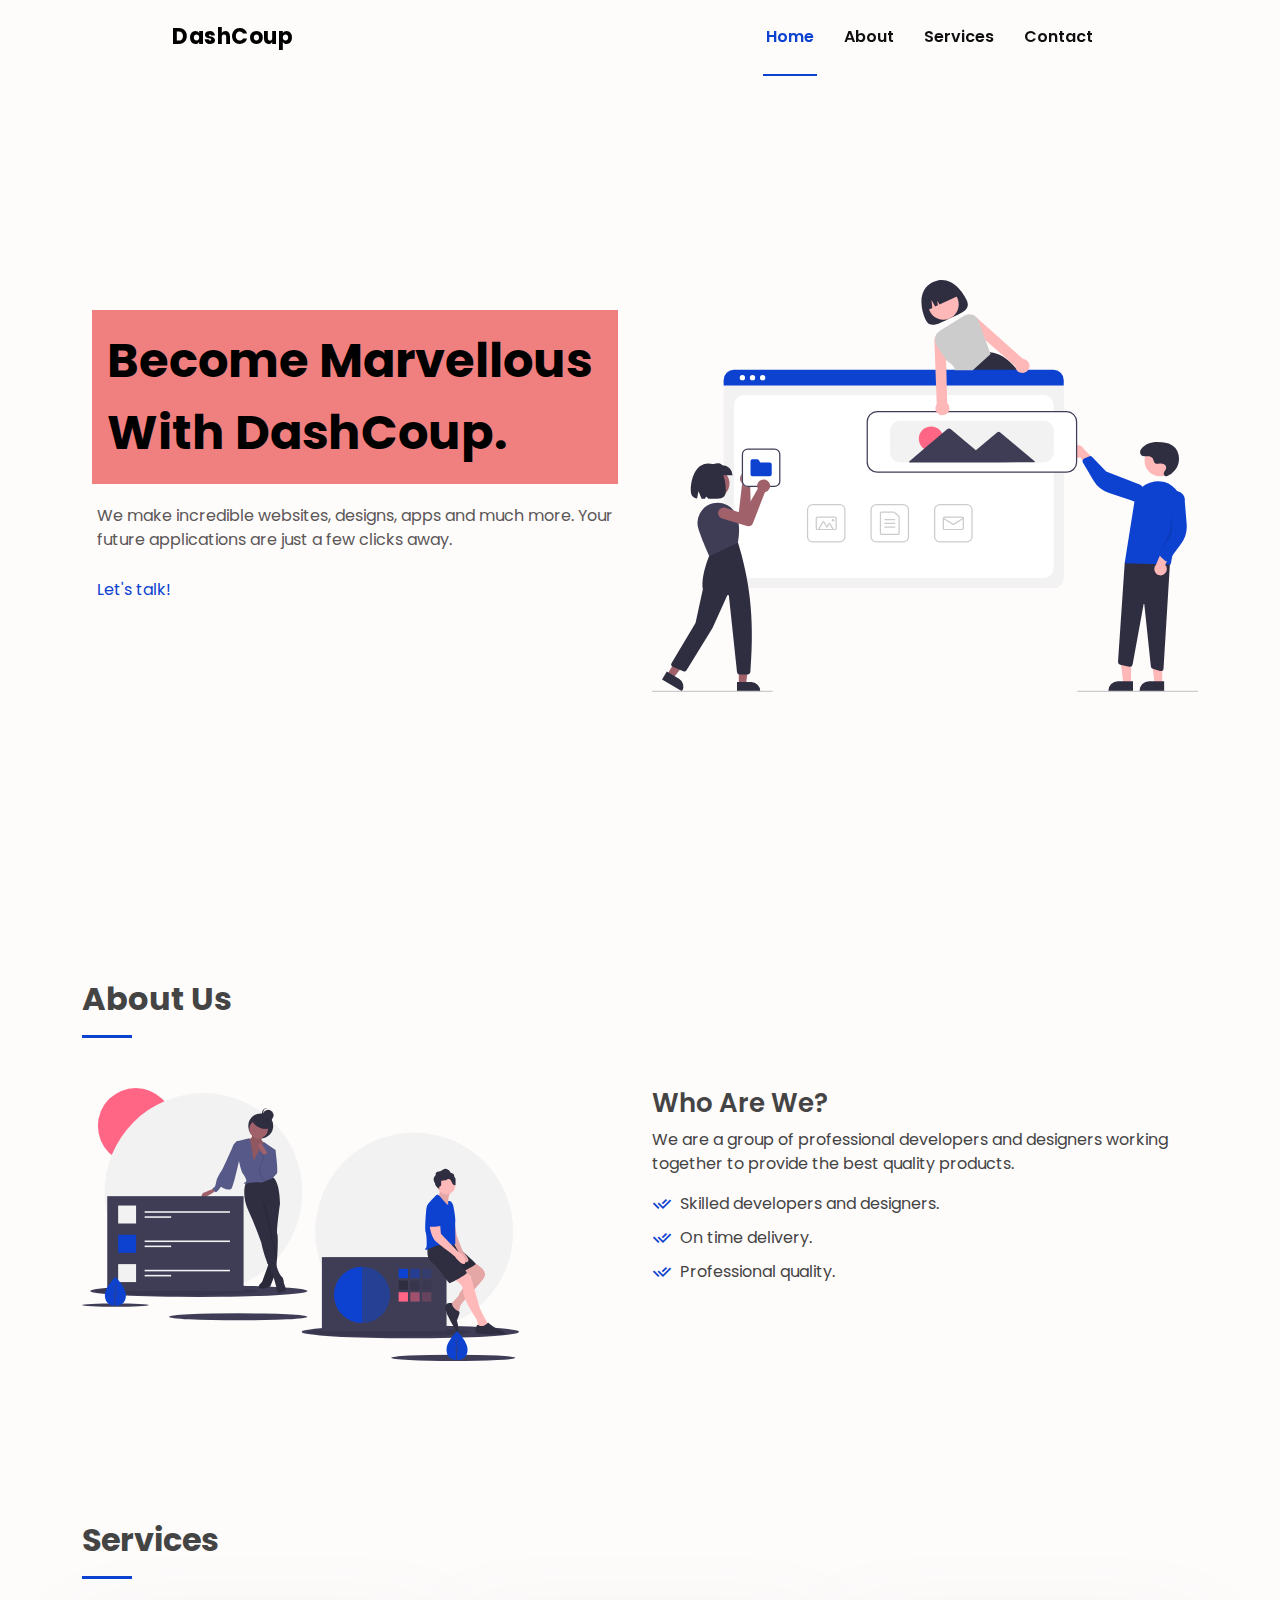
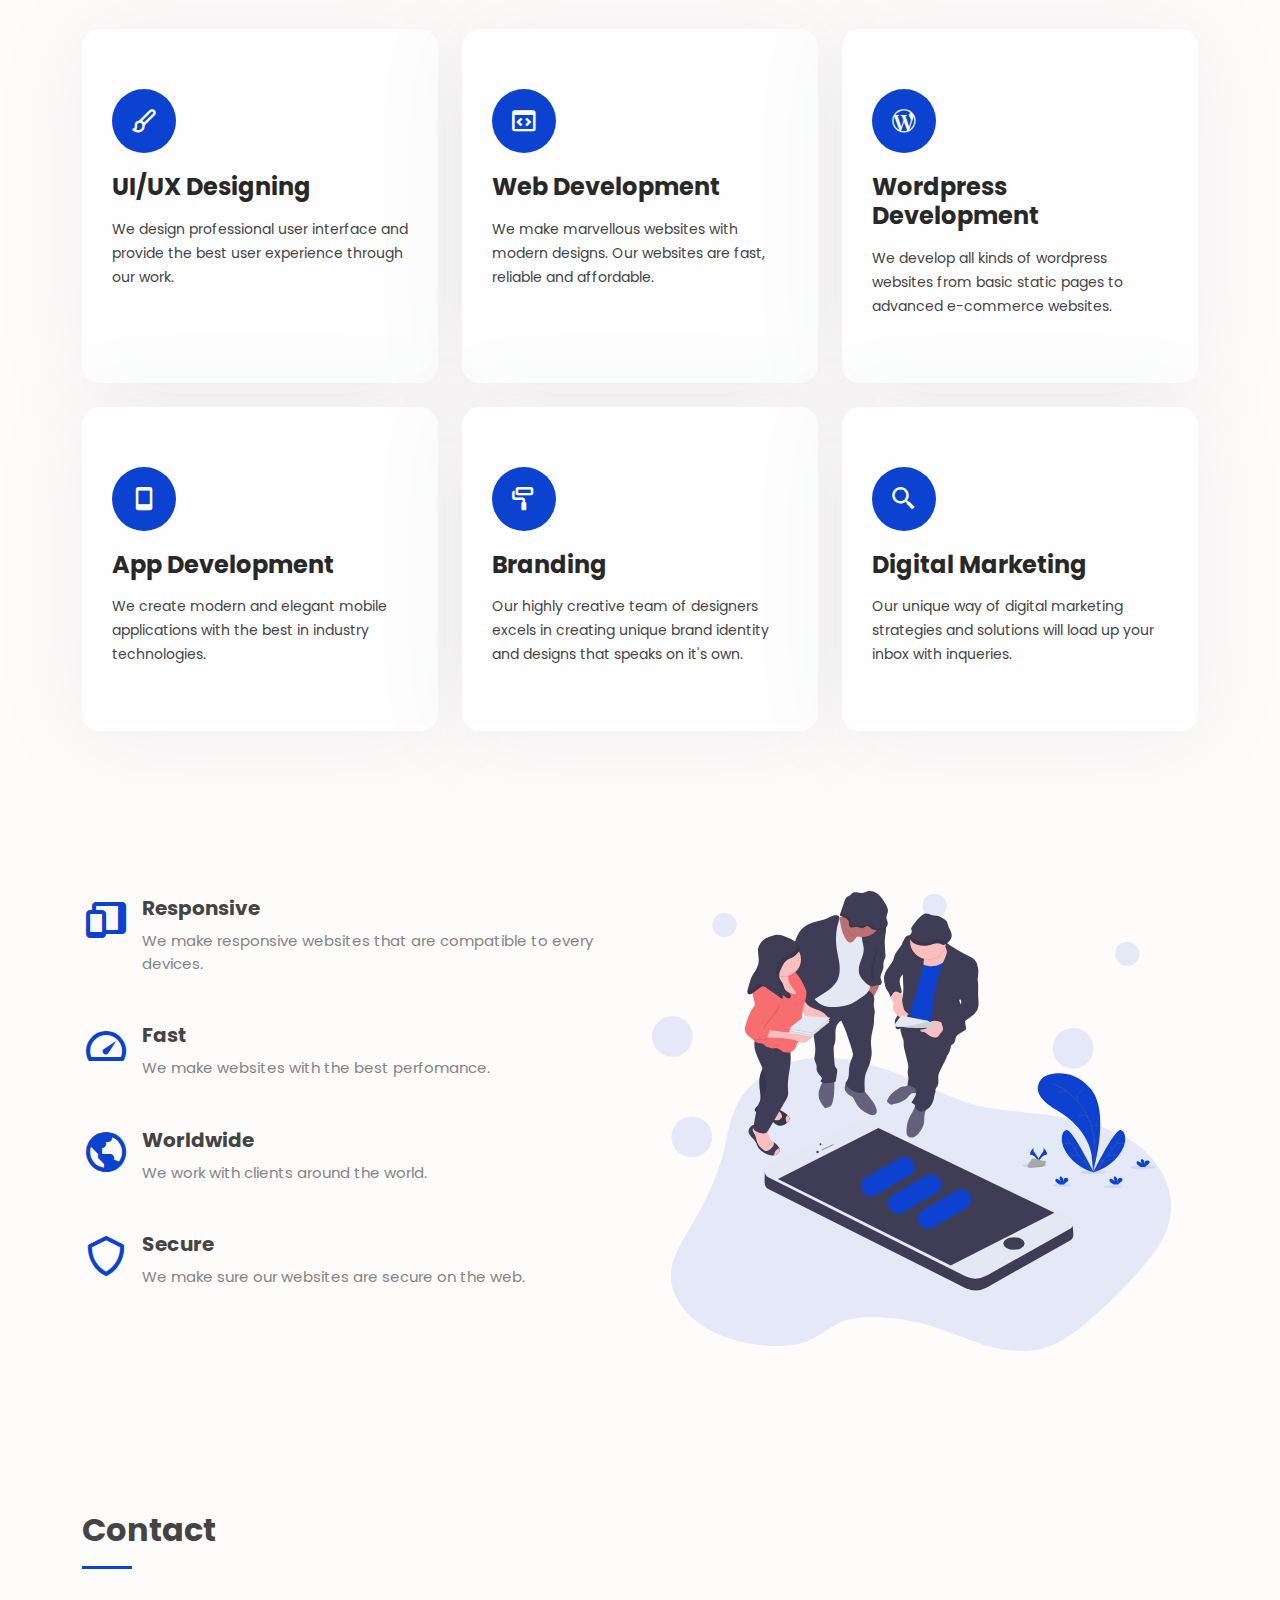
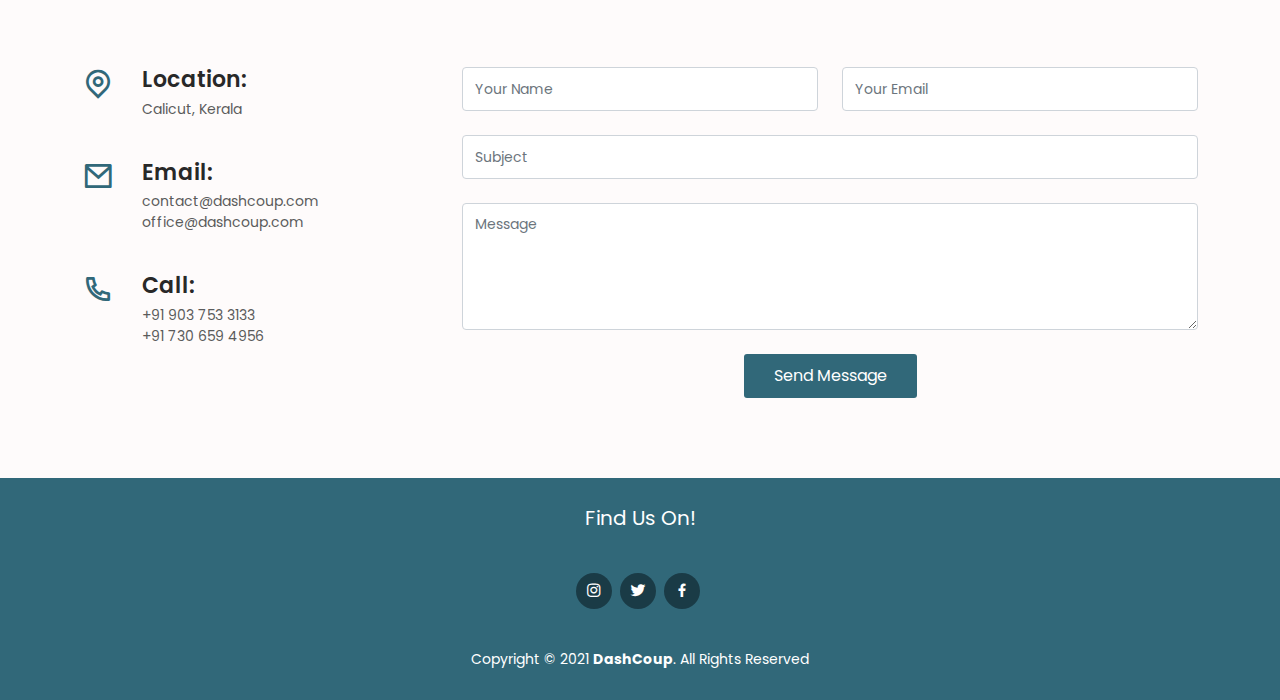
==== index.html @ 34e0a2d1 "Reconstructed from scratch part 1" ====
﻿<!DOCTYPE html>
<html lang="en">

<head>
  <meta charset="utf-8">
  <meta content="width=device-width, initial-scale=1.0" name="viewport">

  <title>DashCoup</title>
  <meta content="" name="description">
  <meta content="" name="keywords">

  <!-- Favicons -->

  <!-- Google Fonts -->
  <!-- <link href="https://fonts.googleapis.com/css?family=Open+Sans:300,300i,400,400i,600,600i,700,700i|Raleway:300,300i,400,400i,500,500i,600,600i,700,700i|Poppins:300,300i,400,400i,500,500i,600,600i,700,700i" rel="stylesheet">
   -->


   <!-- AJAX -->
   <script src="https://ajax.googleapis.com/ajax/libs/jquery/3.5.1/jquery.min.js"></script>

   <link rel="preconnect" href="https://fonts.gstatic.com">
   <link href="https://fonts.googleapis.com/css2?family=Poppins:wght@300;400;600;700;800&display=swap" rel="stylesheet">

  <!-- Vendor CSS Files -->
  <link href="assets/vendor/bootstrap/css/bootstrap.min.css" rel="stylesheet">
  <link href="assets/vendor/bootstrap-icons/bootstrap-icons.css" rel="stylesheet">
  <link href="assets/vendor/boxicons/css/boxicons.min.css" rel="stylesheet">
  <link href="assets/vendor/glightbox/css/glightbox.min.css" rel="stylesheet">
  <link href="assets/vendor/remixicon/remixicon.css" rel="stylesheet">
  <link href="assets/vendor/swiper/swiper-bundle.min.css" rel="stylesheet">

  <!-- Template Main CSS File -->
  <link href="assets/css/style.css" rel="stylesheet">

</head>

<body>

  <!-- ======= Header ======= -->
  <header id="header" class="fixed-top ">
    <div class="container-fluid">

      <div class="row justify-content-center">
        <div class="col-xl-9 d-flex align-items-center justify-content-lg-between">
          <h1 class="logo me-auto me-lg-0"><a href="index.html">DashCoup</a></h1>
          <!-- Uncomment below if you prefer to use an image logo -->
          <!-- <a href="index.html" class="logo me-auto me-lg-0"><img src="assets/img/logo.png" alt="" class="img-fluid"></a>-->

          <nav id="navbar" class="navbar order-last order-lg-0">
            <ul>
              <li><a class="nav-link scrollto active" href="#hero">Home</a></li>
              <li><a class="nav-link scrollto" href="#about">About</a></li>
              <li><a class="nav-link scrollto" href="#services">Services</a></li>
              <!-- <li><a class="nav-link scrollto " href="#portfolio">Portfolio</a></li> -->
              <!-- <li><a class="nav-link scrollto" href="#pricing">Pricing</a></li> -->
              <!-- <li class="dropdown"><a href="#"><span>Drop Down</span> <i class="bi bi-chevron-down"></i></a>
                <ul>
                  <li><a href="#">Drop Down 1</a></li>
                  <li class="dropdown"><a href="#"><span>Deep Drop Down</span> <i class="bi bi-chevron-right"></i></a>
                    <ul>
                      <li><a href="#">Deep Drop Down 1</a></li>
                      <li><a href="#">Deep Drop Down 2</a></li>
                      <li><a href="#">Deep Drop Down 3</a></li>
                      <li><a href="#">Deep Drop Down 4</a></li>
                      <li><a href="#">Deep Drop Down 5</a></li>
                    </ul>
                  </li>
                  <li><a href="#">Drop Down 2</a></li>
                  <li><a href="#">Drop Down 3</a></li>
                  <li><a href="#">Drop Down 4</a></li>
                </ul>
              </li> -->
              <li><a class="nav-link scrollto" href="#contact">Contact</a></li>
            </ul>
            <i class="bi bi-list mobile-nav-toggle"></i>
          </nav><!-- .navbar -->

          <!-- <a href="#about" class="get-started-btn scrollto">Get Started</a> -->
        </div>
      </div>

    </div>
  </header><!-- End Header -->

  <!-- ======= Hero Section ======= -->
  <section id="hero" class="d-flex flex-column justify-content-center">
    <div class="container">
      <div class="row justify-content-center">
        <!-- <div class="col-xl-8">
          <h1>Build Incerdible Websites With DashWeb</h1>
          <h2>We make incredible websites, designs and much more. Your future website are just a few clicks away.</h2>
        </div> -->

        
        <div class="hero-content col-lg-6 pt-4 pt-lg-0">
          <h1>
            Become Marvellous With DashCoup.
          </h1>
          <p>
            We make incredible websites, designs, apps and much more. Your future applications are just a few clicks away.
          </p>
          <a href="#contact" class="talk-btn">Let's talk!</a>
        </div>

        <div class="col-lg-6">
          
          <img class="hero-img" src="./assets/img/building_web.svg" alt="">
          <!-- <p>
           Lorem ipsum dolor sit amet, consectetur adipiscing elit, sed do eiusmod tempor incididunt ut labore et dolore
           magna aliqua.
         </p> -->
         </div>

      </div>
    </div>
  </section><!-- End Hero -->

  <main id="main">

    <!-- ======= About Us Section ======= -->
    <section id="about" class="about">
      <div class="container">

        <div class="section-title">
          <h2>About Us</h2>
          <!-- <p>We are a group of professional developers and designers working together to provide the best quality products.</p> -->
        </div>

        <div class="row content">

          <div class="col-lg-6 pt-4 pt-lg-0">
            <!-- <p>
              Ullamco laboris nisi ut aliquip ex ea commodo consequat. Duis aute irure dolor in reprehenderit in voluptate
              velit esse cillum dolore eu fugiat nulla pariatur. Excepteur sint occaecat cupidatat non proident, sunt in
              culpa qui officia deserunt mollit anim id est laborum.
            </p>
            <a href="#" class="btn-learn-more">Learn More</a> -->
            <img class="about-img" src="./assets/img/abour_team.svg" alt="">
          </div>
          <div class="col-lg-6">
            <h3>Who Are We?</h3>
            <p>
              We are a group of professional developers and designers working together to provide the best quality products.
            </p>
            <ul>
              <li><i class="ri-check-double-line"></i> Skilled developers and designers.</li>
              <li><i class="ri-check-double-line"></i> On time delivery.</li>
              <li><i class="ri-check-double-line"></i> Professional quality.</li>
            </ul>
          </div>
          
        </div>

      </div>
    </section><!-- End About Us Section -->

    <!-- ======= Services Section ======= -->
    <section id="services" class="services">
      <div class="container">

        <div class="section-title">
          <h2>Services</h2>
          <!-- <p>Services offered by us.</p> -->
        </div>

        <div class="row">
          <div class="col-lg-4 col-md-6 d-flex align-items-stretch">
            <div class="icon-box">
              <div class="icon"><i class='bx bx-paint'></i></div>
              <h4><a href="">UI/UX Designing</a></h4>
              <p>We design professional user interface and provide the best user experience through our work.</p>
            </div>
          </div>

          <div class="col-lg-4 col-md-6 d-flex align-items-stretch mt-4 mt-md-0">
            <div class="icon-box">
              <div class="icon"><i class='bx bx-code-block'></i></div>
              <h4><a href="">Web Development</a></h4>
              <p>We make marvellous websites with modern designs. Our websites are fast, reliable and affordable.</p>
            </div>
          </div>

          <div class="col-lg-4 col-md-6 d-flex align-items-stretch mt-4 mt-lg-0">
            <div class="icon-box">
              <div class="icon"><i class='bx bxl-wordpress'></i></div>
              <h4><a href="">Wordpress Development</a></h4>
              <p>We develop all kinds of wordpress websites from basic static pages to advanced e-commerce websites.</p>
            </div>
          </div>

          <div class="col-lg-4 col-md-6 d-flex align-items-stretch mt-4">
            <div class="icon-box">
              <div class="icon"><i class='bx bx-mobile' ></i></div>
              <h4><a href="">App Development</a></h4>
              <p>We create modern and elegant mobile applications with the best in industry technologies.</p>
            </div>
          </div>

          <div class="col-lg-4 col-md-6 d-flex align-items-stretch mt-4">
            <div class="icon-box">
              <div class="icon"><i class='bx bx-paint-roll'></i></div>
              <h4><a href="">Branding</a></h4>
              <p>Our highly creative team of designers excels in creating unique brand identity and designs that speaks on it's own.</p>
            </div>
          </div>

          <div class="col-lg-4 col-md-6 d-flex align-items-stretch mt-4">
            <div class="icon-box">
              <div class="icon"><i class='bx bx-search-alt-2'></i></div>
              <h4><a href="">Digital Marketing</a></h4>
              <p>Our unique way of digital marketing strategies and solutions will load up your inbox with inqueries.</p>
            </div>
          </div>

        </div>

      </div>
    </section><!-- End Services Section -->

    <!-- ======= Cta Section ======= -->
    <!-- <section id="cta" class="cta">
      <div class="container">

        <div class="row">
          <div class="col-lg-9 text-center text-lg-start">
            <h3>Call To Action</h3>
            <p> Duis aute irure dolor in reprehenderit in voluptate velit esse cillum dolore eu fugiat nulla pariatur. Excepteur sint occaecat cupidatat non proident, sunt in culpa qui officia deserunt mollit anim id est laborum.</p>
          </div>
          <div class="col-lg-3 cta-btn-container text-center">
            <a class="cta-btn align-middle" href="#">Call To Action</a>
          </div>
        </div>

      </div> -->
    <!-- </section>End Cta Section -->

    <!-- ======= Features Section ======= -->
    <section id="features" class="features">
      <div class="container">

        <div class="row">
          <div class="col-lg-6 order-2 order-lg-1">
            <div class="icon-box mt-5 mt-lg-0">
              <i class='bx bxs-devices'></i>
              <h4>Responsive</h4>
              <p>We make responsive websites that are compatible to every devices.</p>
            </div>
            <div class="icon-box mt-5">
              <i class='bx bx-tachometer'></i>
              <h4>Fast</h4>
              <p>We make websites with the best perfomance.</p>
            </div>
            <div class="icon-box mt-5">
              <i class='bx bx-world'></i>
              <h4>Worldwide</h4>
              <p>We work with clients around the world.</p>
            </div>
            <div class="icon-box mt-5">
              <i class="bx bx-shield"></i>
              <h4>Secure</h4>
              <p>We make sure our websites are secure on the web.</p>
            </div>
          </div>
          <!-- <div class="image col-lg-6 order-1 order-lg-2" style='background-image: url("assets/img/mobile_interface.svg");'></div> -->
          <div class="col-lg-6 order-1 order-lg-2">
            <img class="feature-img" src="./assets/img/mobile_testing_.svg" alt="">
          </div>
        </div>

      </div>
    </section>
    
    <!-- End Features Section -->

    <!-- ======= Clients Section ======= -->
    <!-- <section id="clients" class="clients">
      <div class="container">

        <div class="row no-gutters clients-wrap clearfix wow fadeInUp">

          <div class="col-lg-3 col-md-4 col-xs-6">
            <div class="client-logo">
              <img src="assets/img/clients/client-1.png" class="img-fluid" alt="">
            </div>
          </div>

          <div class="col-lg-3 col-md-4 col-xs-6">
            <div class="client-logo">
              <img src="assets/img/clients/client-2.png" class="img-fluid" alt="">
            </div>
          </div>

          <div class="col-lg-3 col-md-4 col-xs-6">
            <div class="client-logo">
              <img src="assets/img/clients/client-3.png" class="img-fluid" alt="">
            </div>
          </div>

          <div class="col-lg-3 col-md-4 col-xs-6">
            <div class="client-logo">
              <img src="assets/img/clients/client-4.png" class="img-fluid" alt="">
            </div>
          </div>

          <div class="col-lg-3 col-md-4 col-xs-6">
            <div class="client-logo">
              <img src="assets/img/clients/client-5.png" class="img-fluid" alt="">
            </div>
          </div>

          <div class="col-lg-3 col-md-4 col-xs-6">
            <div class="client-logo">
              <img src="assets/img/clients/client-6.png" class="img-fluid" alt="">
            </div>
          </div>

          <div class="col-lg-3 col-md-4 col-xs-6">
            <div class="client-logo">
              <img src="assets/img/clients/client-7.png" class="img-fluid" alt="">
            </div>
          </div>

          <div class="col-lg-3 col-md-4 col-xs-6">
            <div class="client-logo">
              <img src="assets/img/clients/client-8.png" class="img-fluid" alt="">
            </div>
          </div>

        </div>

      </div>
    </section> -->
    <!-- End Clients Section -->

    <!-- ======= Counts Section ======= -->
    <!-- <section id="counts" class="counts">
      <div class="container">

        <div class="text-center title">
          <h3>What we have achieved so far</h3>
          <p>Iusto et labore modi qui sapiente xpedita tempora et aut non ipsum consequatur illo.</p>
        </div>

        <div class="row counters position-relative">

          <div class="col-lg-3 col-6 text-center">
            <span data-purecounter-start="0" data-purecounter-end="232" data-purecounter-duration="1" class="purecounter"></span>
            <p>Clients</p>
          </div>

          <div class="col-lg-3 col-6 text-center">
            <span data-purecounter-start="0" data-purecounter-end="521" data-purecounter-duration="1" class="purecounter"></span>
            <p>Projects</p>
          </div>

          <div class="col-lg-3 col-6 text-center">
            <span data-purecounter-start="0" data-purecounter-end="1463" data-purecounter-duration="1" class="purecounter"></span>
            <p>Hours Of Support</p>
          </div>

          <div class="col-lg-3 col-6 text-center">
            <span data-purecounter-start="0" data-purecounter-end="15" data-purecounter-duration="1" class="purecounter"></span>
            <p>Hard Workers</p>
          </div>

        </div>

      </div>
    </section> -->
    <!-- End Counts Section -->

    <!-- ======= Portfolio Section ======= -->
    <!-- <section id="portfolio" class="portfolio">
      <div class="container">

        <div class="section-title">
          <h2>Portfolio</h2>
          <p>Magnam dolores commodi suscipit. Necessitatibus eius consequatur ex aliquid fuga eum quidem. Sit sint consectetur velit. Quisquam quos quisquam cupiditate. Et nemo qui impedit suscipit alias ea. Quia fugiat sit in iste officiis commodi quidem hic quas.</p>
        </div>

        <div class="row">
          <div class="col-lg-12 d-flex justify-content-center">
            <ul id="portfolio-flters">
              <li data-filter="*" class="filter-active">All</li>
              <li data-filter=".filter-app">App</li>
              <li data-filter=".filter-card">Card</li>
              <li data-filter=".filter-web">Web</li>
            </ul>
          </div>
        </div>

        <div class="row portfolio-container">

          <div class="col-lg-4 col-md-6 portfolio-item filter-app">
            <img src="assets/img/portfolio/portfolio-1.jpg" class="img-fluid" alt="">
            <div class="portfolio-info">
              <h4>App 1</h4>
              <p>App</p>
              <a href="assets/img/portfolio/portfolio-1.jpg" data-gallery="portfolioGallery" class="portfolio-lightbox preview-link" title="App 1"><i class="bx bx-plus"></i></a>
              <a href="portfolio-details.html" class="details-link" title="More Details"><i class="bx bx-link"></i></a>
            </div>
          </div>

          <div class="col-lg-4 col-md-6 portfolio-item filter-web">
            <img src="assets/img/portfolio/portfolio-2.jpg" class="img-fluid" alt="">
            <div class="portfolio-info">
              <h4>Web 3</h4>
              <p>Web</p>
              <a href="assets/img/portfolio/portfolio-2.jpg" data-gallery="portfolioGallery" class="portfolio-lightbox preview-link" title="Web 3"><i class="bx bx-plus"></i></a>
              <a href="portfolio-details.html" class="details-link" title="More Details"><i class="bx bx-link"></i></a>
            </div>
          </div>

          <div class="col-lg-4 col-md-6 portfolio-item filter-app">
            <img src="assets/img/portfolio/portfolio-3.jpg" class="img-fluid" alt="">
            <div class="portfolio-info">
              <h4>App 2</h4>
              <p>App</p>
              <a href="assets/img/portfolio/portfolio-3.jpg" data-gallery="portfolioGallery" class="portfolio-lightbox preview-link" title="App 2"><i class="bx bx-plus"></i></a>
              <a href="portfolio-details.html" class="details-link" title="More Details"><i class="bx bx-link"></i></a>
            </div>
          </div>

          <div class="col-lg-4 col-md-6 portfolio-item filter-card">
            <img src="assets/img/portfolio/portfolio-4.jpg" class="img-fluid" alt="">
            <div class="portfolio-info">
              <h4>Card 2</h4>
              <p>Card</p>
              <a href="assets/img/portfolio/portfolio-4.jpg" data-gallery="portfolioGallery" class="portfolio-lightbox preview-link" title="Card 2"><i class="bx bx-plus"></i></a>
              <a href="portfolio-details.html" class="details-link" title="More Details"><i class="bx bx-link"></i></a>
            </div>
          </div>

          <div class="col-lg-4 col-md-6 portfolio-item filter-web">
            <img src="assets/img/portfolio/portfolio-5.jpg" class="img-fluid" alt="">
            <div class="portfolio-info">
              <h4>Web 2</h4>
              <p>Web</p>
              <a href="assets/img/portfolio/portfolio-5.jpg" data-gallery="portfolioGallery" class="portfolio-lightbox preview-link" title="Web 2"><i class="bx bx-plus"></i></a>
              <a href="portfolio-details.html" class="details-link" title="More Details"><i class="bx bx-link"></i></a>
            </div>
          </div>

          <div class="col-lg-4 col-md-6 portfolio-item filter-app">
            <img src="assets/img/portfolio/portfolio-6.jpg" class="img-fluid" alt="">
            <div class="portfolio-info">
              <h4>App 3</h4>
              <p>App</p>
              <a href="assets/img/portfolio/portfolio-6.jpg" data-gallery="portfolioGallery" class="portfolio-lightbox preview-link" title="App 3"><i class="bx bx-plus"></i></a>
              <a href="portfolio-details.html" class="details-link" title="More Details"><i class="bx bx-link"></i></a>
            </div>
          </div>

          <div class="col-lg-4 col-md-6 portfolio-item filter-card">
            <img src="assets/img/portfolio/portfolio-7.jpg" class="img-fluid" alt="">
            <div class="portfolio-info">
              <h4>Card 1</h4>
              <p>Card</p>
              <a href="assets/img/portfolio/portfolio-7.jpg" data-gallery="portfolioGallery" class="portfolio-lightbox preview-link" title="Card 1"><i class="bx bx-plus"></i></a>
              <a href="portfolio-details.html" class="details-link" title="More Details"><i class="bx bx-link"></i></a>
            </div>
          </div>

          <div class="col-lg-4 col-md-6 portfolio-item filter-card">
            <img src="assets/img/portfolio/portfolio-8.jpg" class="img-fluid" alt="">
            <div class="portfolio-info">
              <h4>Card 3</h4>
              <p>Card</p>
              <a href="assets/img/portfolio/portfolio-8.jpg" data-gallery="portfolioGallery" class="portfolio-lightbox preview-link" title="Card 3"><i class="bx bx-plus"></i></a>
              <a href="portfolio-details.html" class="details-link" title="More Details"><i class="bx bx-link"></i></a>
            </div>
          </div>

          <div class="col-lg-4 col-md-6 portfolio-item filter-web">
            <img src="assets/img/portfolio/portfolio-9.jpg" class="img-fluid" alt="">
            <div class="portfolio-info">
              <h4>Web 3</h4>
              <p>Web</p>
              <a href="assets/img/portfolio/portfolio-9.jpg" data-gallery="portfolioGallery" class="portfolio-lightbox preview-link" title="Web 3"><i class="bx bx-plus"></i></a>
              <a href="portfolio-details.html" class="details-link" title="More Details"><i class="bx bx-link"></i></a>
            </div>
          </div>

        </div>

      </div>
    </section> -->
    <!-- End Portfolio Section -->

    <!-- ======= Pricing Section ======= -->
    <!-- <section id="pricing" class="pricing">
      <div class="container">

        <div class="section-title">
          <h2>Pricing</h2>
          <p>Magnam dolores commodi suscipit. Necessitatibus eius consequatur ex aliquid fuga eum quidem. Sit sint consectetur velit. Quisquam quos quisquam cupiditate. Et nemo qui impedit suscipit alias ea. Quia fugiat sit in iste officiis commodi quidem hic quas.</p>
        </div>

        <div class="row">

          <div class="col-lg-4 col-md-6">
            <div class="box">
              <h3>Free</h3>
              <h4><sup>$</sup>0<span> / month</span></h4>
              <ul>
                <li>Aida dere</li>
                <li>Nec feugiat nisl</li>
                <li>Nulla at volutpat dola</li>
                <li class="na">Pharetra massa</li>
                <li class="na">Massa ultricies mi</li>
              </ul>
              <div class="btn-wrap">
                <a href="#" class="btn-buy">Buy Now</a>
              </div>
            </div>
          </div>

          <div class="col-lg-4 col-md-6 mt-4 mt-md-0">
            <div class="box recommended">
              <span class="recommended-badge">Recommended</span>
              <h3>Business</h3>
              <h4><sup>$</sup>19<span> / month</span></h4>
              <ul>
                <li>Aida dere</li>
                <li>Nec feugiat nisl</li>
                <li>Nulla at volutpat dola</li>
                <li>Pharetra massa</li>
                <li class="na">Massa ultricies mi</li>
              </ul>
              <div class="btn-wrap">
                <a href="#" class="btn-buy">Buy Now</a>
              </div>
            </div>
          </div>

          <div class="col-lg-4 col-md-6 mt-4 mt-lg-0">
            <div class="box">
              <h3>Developer</h3>
              <h4><sup>$</sup>29<span> / month</span></h4>
              <ul>
                <li>Aida dere</li>
                <li>Nec feugiat nisl</li>
                <li>Nulla at volutpat dola</li>
                <li>Pharetra massa</li>
                <li>Massa ultricies mi</li>
              </ul>
              <div class="btn-wrap">
                <a href="#" class="btn-buy">Buy Now</a>
              </div>
            </div>
          </div>

        </div>

      </div>
    </section> -->
    <!-- End Pricing Section -->

    <!-- ======= Faq Section ======= -->
    <!-- <section id="faq" class="faq">
      <div class="container-fluid">

        <div class="row">

          <div class="col-lg-7 d-flex flex-column justify-content-center align-items-stretch  order-2 order-lg-1">

            <div class="content">
              <h3>Frequently Asked <strong>Questions</strong></h3>
              <p>
                Lorem ipsum dolor sit amet, consectetur adipiscing elit, sed do eiusmod tempor incididunt ut labore et dolore magna aliqua. Duis aute irure dolor in reprehenderit
              </p>
            </div>

            <div class="accordion-list">
              <ul>
                <li>
                  <a data-bs-toggle="collapse" class="collapse" data-bs-target="#accordion-list-1">Non consectetur a erat nam at lectus urna duis? <i class="bx bx-chevron-down icon-show"></i><i class="bx bx-chevron-up icon-close"></i></a>
                  <div id="accordion-list-1" class="collapse show" data-bs-parent=".accordion-list">
                    <p>
                      Feugiat pretium nibh ipsum consequat. Tempus iaculis urna id volutpat lacus laoreet non curabitur gravida. Venenatis lectus magna fringilla urna porttitor rhoncus dolor purus non.
                    </p>
                  </div>
                </li>

                <li>
                  <a data-bs-toggle="collapse" data-bs-target="#accordion-list-2" class="collapsed">Feugiat scelerisque varius morbi enim nunc? <i class="bx bx-chevron-down icon-show"></i><i class="bx bx-chevron-up icon-close"></i></a>
                  <div id="accordion-list-2" class="collapse" data-bs-parent=".accordion-list">
                    <p>
                      Dolor sit amet consectetur adipiscing elit pellentesque habitant morbi. Id interdum velit laoreet id donec ultrices. Fringilla phasellus faucibus scelerisque eleifend donec pretium. Est pellentesque elit ullamcorper dignissim. Mauris ultrices eros in cursus turpis massa tincidunt dui.
                    </p>
                  </div>
                </li>

                <li>
                  <a data-bs-toggle="collapse" data-bs-target="#accordion-list-3" class="collapsed">Dolor sit amet consectetur adipiscing elit? <i class="bx bx-chevron-down icon-show"></i><i class="bx bx-chevron-up icon-close"></i></a>
                  <div id="accordion-list-3" class="collapse" data-bs-parent=".accordion-list">
                    <p>
                      Eleifend mi in nulla posuere sollicitudin aliquam ultrices sagittis orci. Faucibus pulvinar elementum integer enim. Sem nulla pharetra diam sit amet nisl suscipit. Rutrum tellus pellentesque eu tincidunt. Lectus urna duis convallis convallis tellus. Urna molestie at elementum eu facilisis sed odio morbi quis
                    </p>
                  </div>
                </li>

              </ul>
            </div>

          </div>

          <div class="col-lg-5 align-items-stretch order-1 order-lg-2 img" style='background-image: url("assets/img/faq.jpg");'>&nbsp;</div>
        </div>

      </div>
    </section> -->
    <!-- End Faq Section -->

    <!-- ======= Contact Section ======= -->
    <section id="contact" class="contact">
      <div class="container">

        <div class="section-title">
          <h2>Contact</h2>
          <!-- <p>Magnam dolores commodi suscipit. Necessitatibus eius consequatur ex aliquid fuga eum quidem. Sit sint consectetur velit. Quisquam quos quisquam cupiditate. Et nemo qui impedit suscipit alias ea. Quia fugiat sit in iste officiis commodi quidem hic quas.</p> -->
        </div>
      </div>

      <!-- <div>
        <iframe style="border:0; width: 100%; height: 350px;" src="https://www.google.com/maps/embed?pb=!1m14!1m8!1m3!1d12097.433213460943!2d-74.0062269!3d40.7101282!3m2!1i1024!2i768!4f13.1!3m3!1m2!1s0x0%3A0xb89d1fe6bc499443!2sDowntown+Conference+Center!5e0!3m2!1smk!2sbg!4v1539943755621" frameborder="0" allowfullscreen></iframe>
      </div> -->

      <div class="container">

        <div class="row mt-5">

          <div class="col-lg-4">
            <div class="info">
              <div class="address">
                <i class="ri-map-pin-line"></i>
                <h4>Location:</h4>
                <p>Calicut, Kerala</p>
              </div>

              <div class="email">
                <i class="ri-mail-line"></i>
                <h4>Email:</h4>
                <p>contact@dashcoup.com</p>
                <p>office@dashcoup.com</p>
              </div>

              <div class="phone">
                <i class="ri-phone-line"></i>
                <h4>Call:</h4>
                <p>+91 903 753 3133</p>
                <p>+91 730 659 4956</p>
              </div>

            </div>

          </div>

          <div class="col-lg-8 mt-5 mt-lg-0">

            <form action="" id="submit-form" class="php-email-form">
              <div class="row">
                <div class="col-md-6 form-group">
                  <input type="text" name="name" class="form-control" id="name" placeholder="Your Name" required>
                </div>
                <div class="col-md-6 form-group mt-3 mt-md-0">
                  <input type="email" class="form-control" name="email" id="email" placeholder="Your Email" required>
                </div>
              </div>
              <div class="form-group mt-3">
                <input type="text" class="form-control" name="subject" id="subject" placeholder="Subject" required>
              </div>
              <div class="form-group mt-3">
                <textarea class="form-control" name="message" rows="5" placeholder="Message" required></textarea>
              </div>
              <div class="my-3">
                <div class="loading">Loading</div>
                <div class="error-message"></div>
                <div class="sent-message">Your message has been sent. Thank you!</div>
              </div>
              <div class="text-center"><button type="submit">Send Message</button></div>
            </form>

          </div>

        </div>

      </div>
    </section><!-- End Contact Section -->

  </main><!-- End #main -->

  <!-- ======= Footer ======= -->
  <footer id="footer">
    <div class="container">
      <!-- <h3>KnightOne</h3> -->
      <p>Find Us On!</p>
      <div class="social-links">
        <a href="https://www.instagram.com/dashweb.dev/" class="instagram"><i class="bx bxl-instagram"></i></a>
        <a href="#" class="twitter"><i class="bx bxl-twitter"></i></a>
        <a href="#" class="facebook"><i class="bx bxl-facebook"></i></a>
      </div>
      <div class="copyright">
         Copyright &copy; 2021 <strong><span>DashCoup</span></strong>. All Rights Reserved
      </div>
      <div class="credits">
        <!-- All the links in the footer should remain intact. -->
        <!-- You can delete the links only if you purchased the pro version. -->
        <!-- Licensing information: https://bootstrapmade.com/license/ -->
        <!-- Purchase the pro version with working PHP/AJAX contact form: https://bootstrapmade.com/knight-simple-one-page-bootstrap-template/ -->
      </div>
    </div>
  </footer><!-- End Footer -->

  <div id="preloader"></div>
  <a href="#" class="back-to-top d-flex align-items-center justify-content-center"><i class="bi bi-arrow-up-short"></i></a>

  <!-- Vendor JS Files -->
  <script src="assets/vendor/bootstrap/js/bootstrap.bundle.min.js"></script>
  <script src="assets/vendor/glightbox/js/glightbox.min.js"></script>
  <script src="assets/vendor/isotope-layout/isotope.pkgd.min.js"></script>
  <script src="assets/vendor/swiper/swiper-bundle.min.js"></script>

  <!-- Template Main JS File -->
  <script src="assets/js/main.js"></script>


  <!-- Contact form submission -->

  

  <script>
    $("#submit-form").submit((e)=>{
        e.preventDefault()
        $.ajax({
            url:"https://script.google.com/macros/s/AKfycbwb7jL-ygGp7ienMJHkoiQT7eWU8LuQB6HfxxZr/exec",
            data:$("#submit-form").serialize(),
            method:"post",
            success:function (response){
                alert("Form submitted successfully")
                window.location.reload()
            },
            error:function (err){
                alert("Something Error")

            }
        })
    })
</script>

</body>

</html>
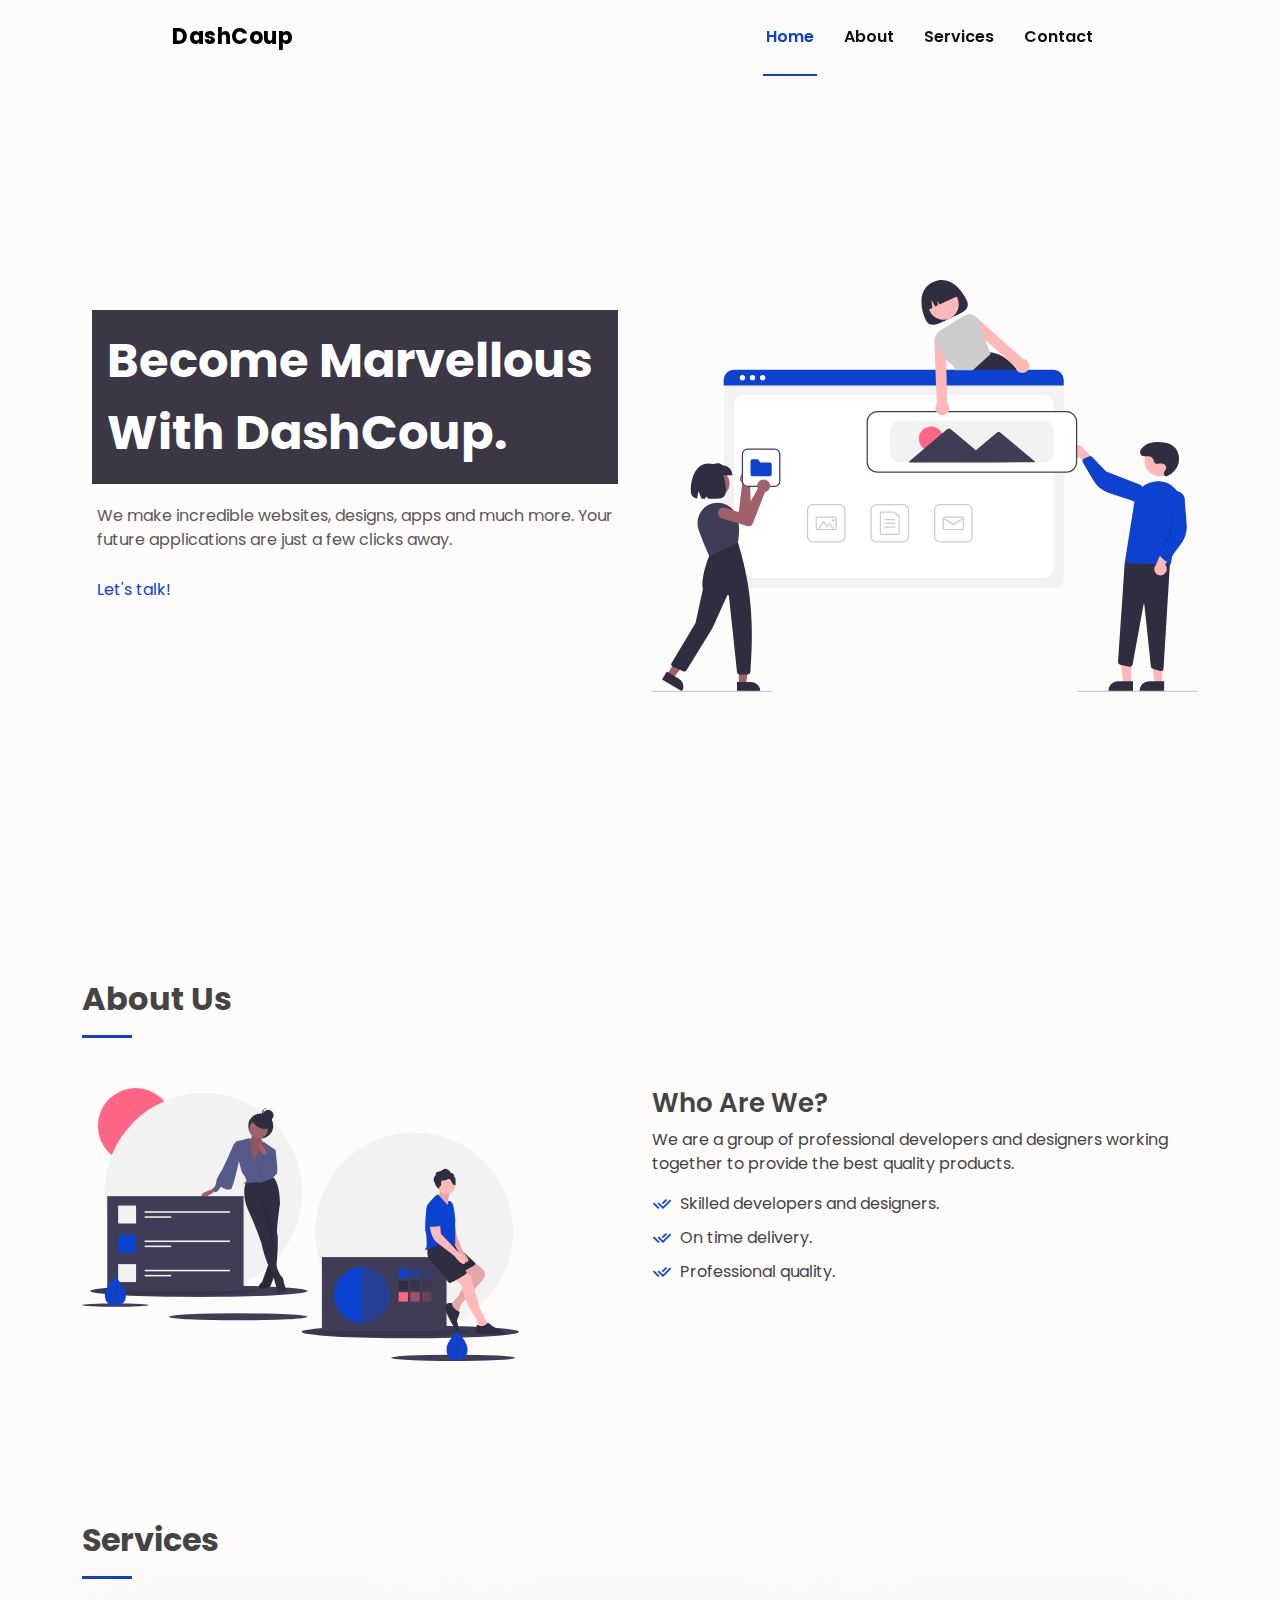
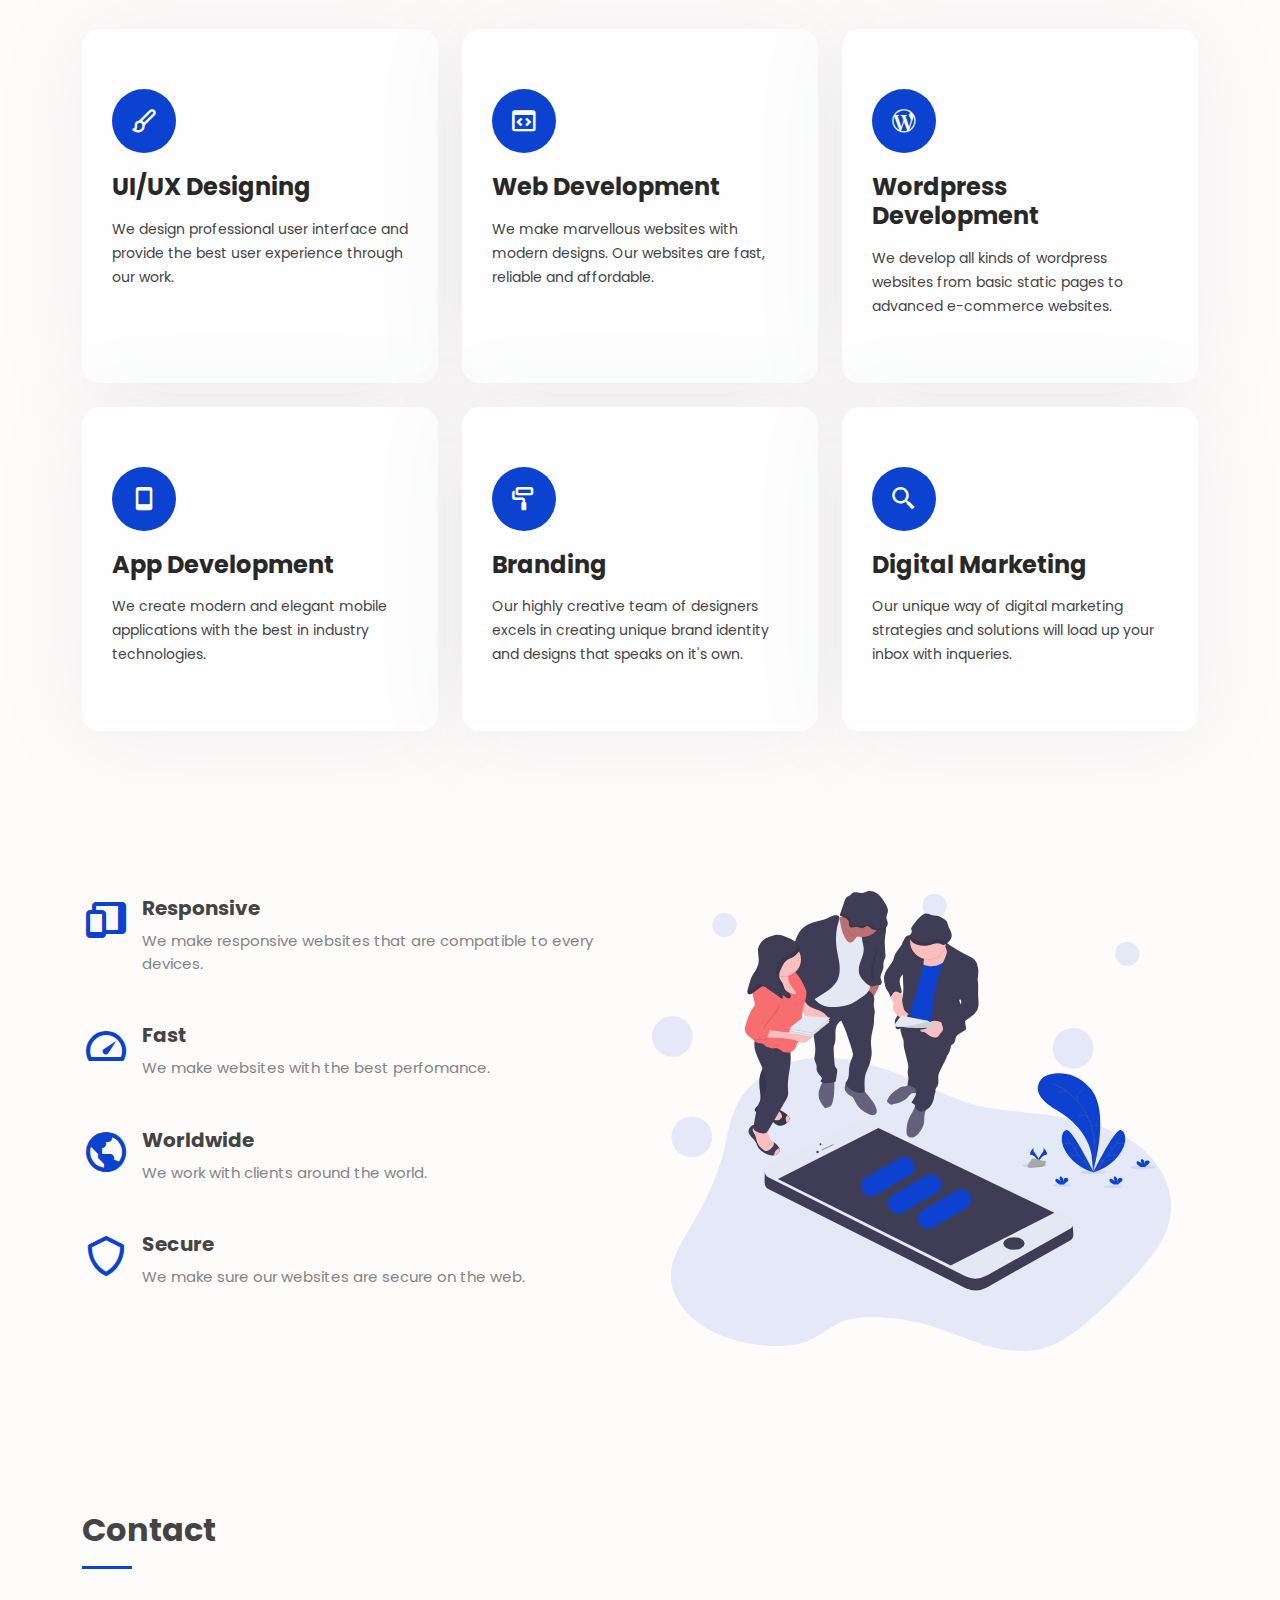
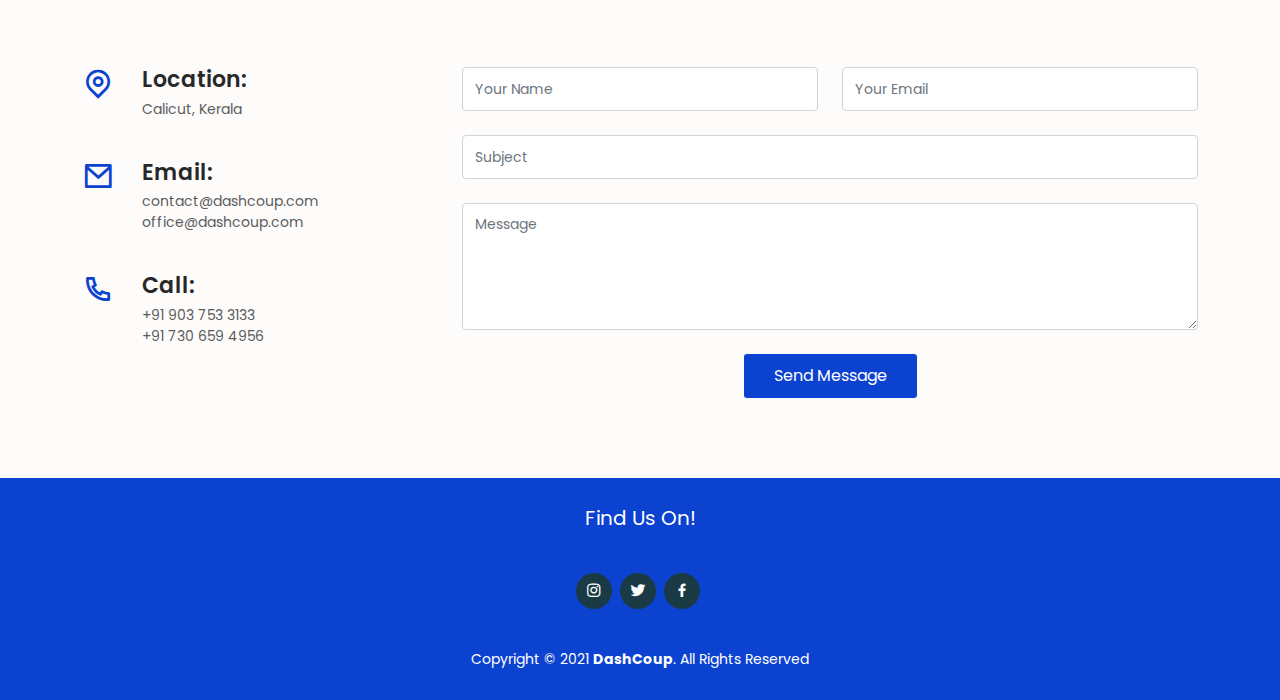
==== commit f4f7ea28: "added faqvicons" ====
--- a/index.html
+++ b/index.html
@@ -9,7 +9,12 @@
   <meta content="" name="description">
   <meta content="" name="keywords">
 
-  <!-- Favicons -->
+<!-- Favicons
+	================================================== -->
+	<link rel="icon" type="image/png" href="./assets/img/favicon.ico">
+	<!-- <link rel="apple-touch-icon" href="apple-touch-icon.jpg">
+	<link rel="apple-touch-icon" sizes="72x72" href="apple-touch-icon-72x72.jpg">
+	<link rel="apple-touch-icon" sizes="114x114" href="apple-touch-icon-114x114.jpg"> -->
 
   <!-- Google Fonts -->
   <!-- <link href="https://fonts.googleapis.com/css?family=Open+Sans:300,300i,400,400i,600,600i,700,700i|Raleway:300,300i,400,400i,500,500i,600,600i,700,700i|Poppins:300,300i,400,400i,500,500i,600,600i,700,700i" rel="stylesheet">
--- a/assets/css/style.css
+++ b/assets/css/style.css
@@ -86,7 +86,7 @@
   right: 15px;
   bottom: 15px;
   z-index: 996;
-  background: #0c42d0;
+  background: #2a61ee;
   width: 40px;
   height: 40px;
   border-radius: 50px;
@@ -314,7 +314,7 @@
 * Mobile Navigation 
 */
 .mobile-nav-toggle {
-  color: #f08080;
+  color: #3c3744;
   font-size: 28px;
   cursor: pointer;
   display: none;
@@ -451,9 +451,9 @@
   margin: 10px;
   font-size: 3rem;
   font-weight: 700;
-  color: #000;
+  color: #fff;
   line-height: 1.5;
-  background-color: lightcoral;
+  background-color: #3c3744;
   /* font-family: 'Poppins', sans-serif; */
 }
 
@@ -757,7 +757,7 @@
 
 .services .icon-box:hover {
   transform: translateY(-10px);
-  border-color: #f08080;
+  border-color: #3c3744;
 }
 
 .services .icon-box:hover h4 a {
@@ -1344,7 +1344,7 @@
 
 .contact .info i {
   font-size: 32px;
-  color: #316879;
+  color: #0c42d0;
   float: left;
   line-height: 1;
 }
@@ -1427,7 +1427,7 @@
 }
 
 .contact .php-email-form input:focus, .contact .php-email-form textarea:focus {
-  border-color: #316879;
+  border-color: #0c42d0;
 }
 
 .contact .php-email-form input {
@@ -1439,7 +1439,7 @@
 }
 
 .contact .php-email-form button[type="submit"] {
-  background: #316879;
+  background: #0c42d0;
   border: 0;
   padding: 10px 30px;
   color: #fff;
@@ -1448,7 +1448,7 @@
 }
 
 .contact .php-email-form button[type="submit"]:hover {
-  background: #397d92;
+  background: #0c2669;
 }
 
 @-webkit-keyframes animate-loading {
@@ -1515,7 +1515,7 @@
 --------------------------------------------------------------*/
 #footer {
   /* background: #0f0f0f; */
-  background: #316879;
+  background: #0c42d0;
   color: #fff;
   font-size: 14px;
   text-align: center;
@@ -1559,7 +1559,7 @@
 }
 
 #footer .social-links a:hover {
-  background: #387f94;
+  background: #2559dd;
   color: #fff;
   text-decoration: none;
 }
@@ -1573,10 +1573,10 @@
 }
 
 #footer .credits a {
-  color: #00b371;
+  color: #416fe4;
   transition: 0.3s;
 }
 
 #footer .credits a:hover {
-  color: #316879;
-}
+  color: #0c42d0;
+}
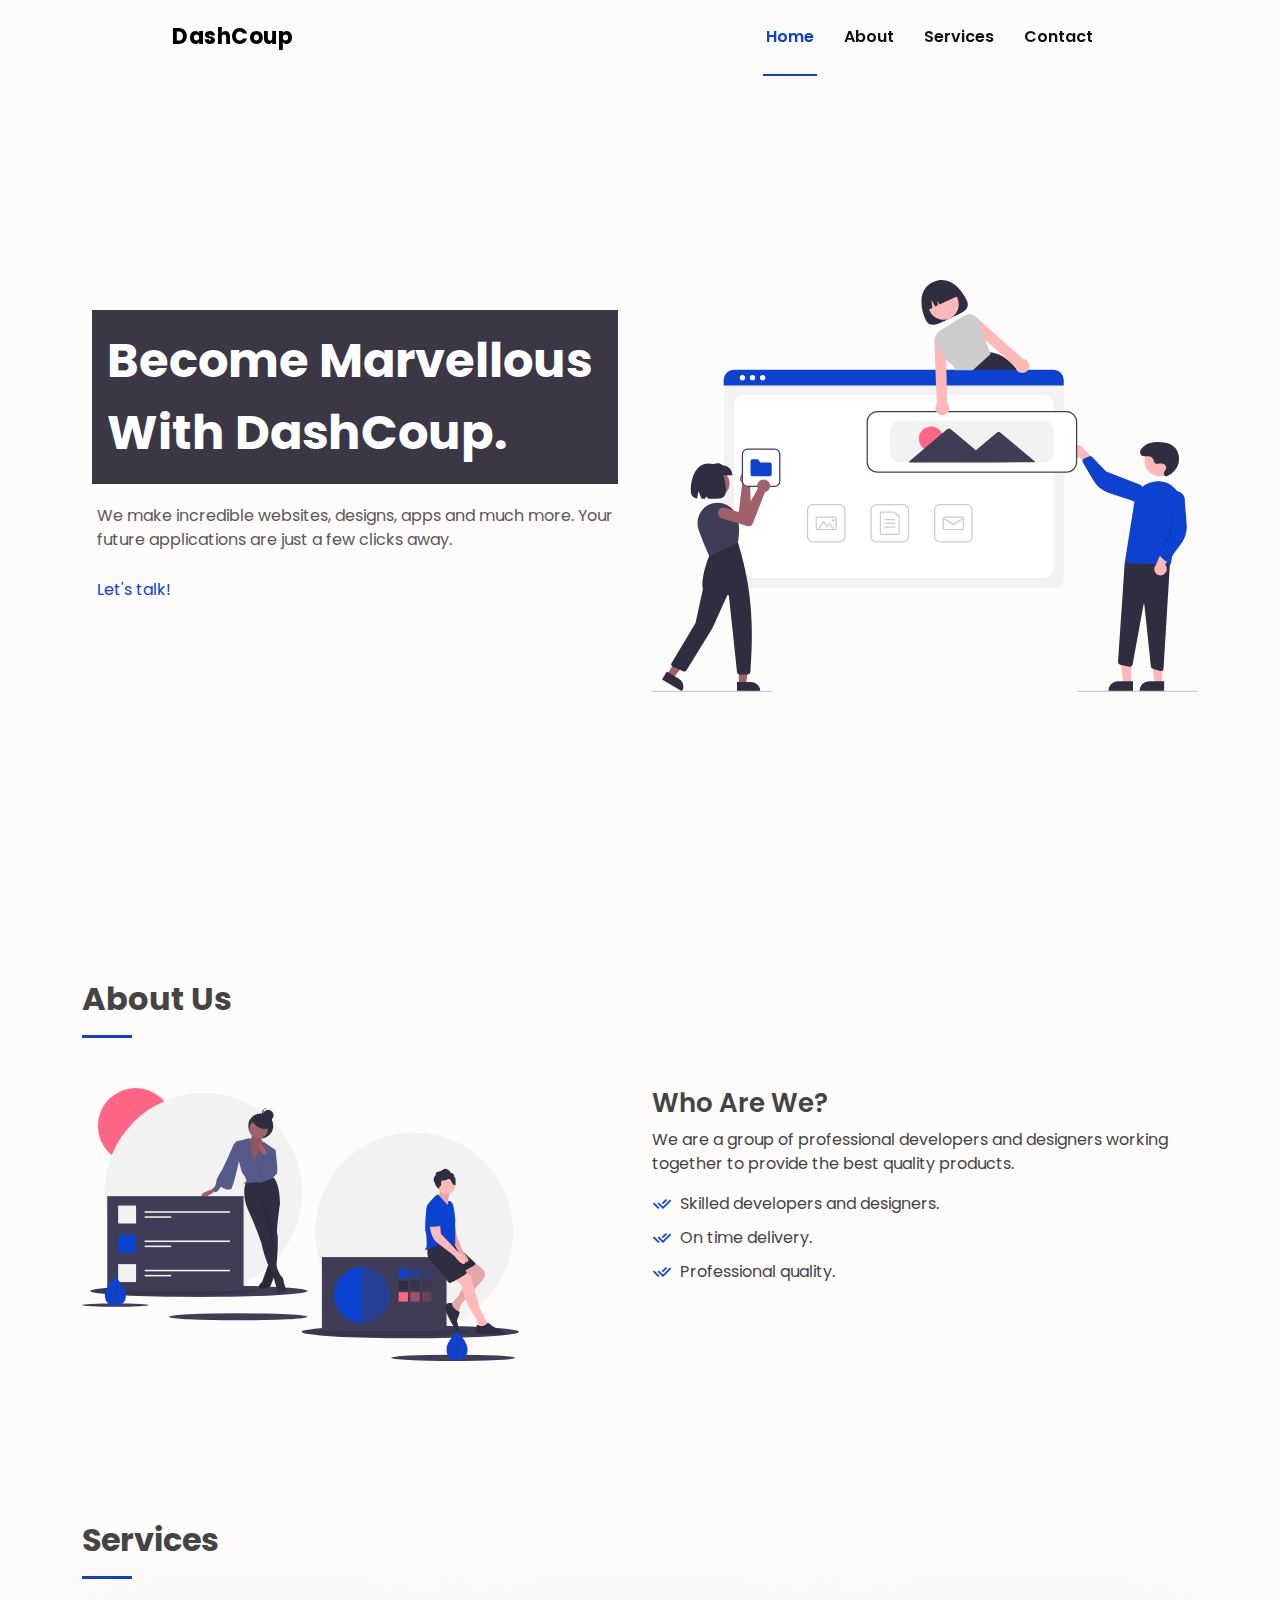
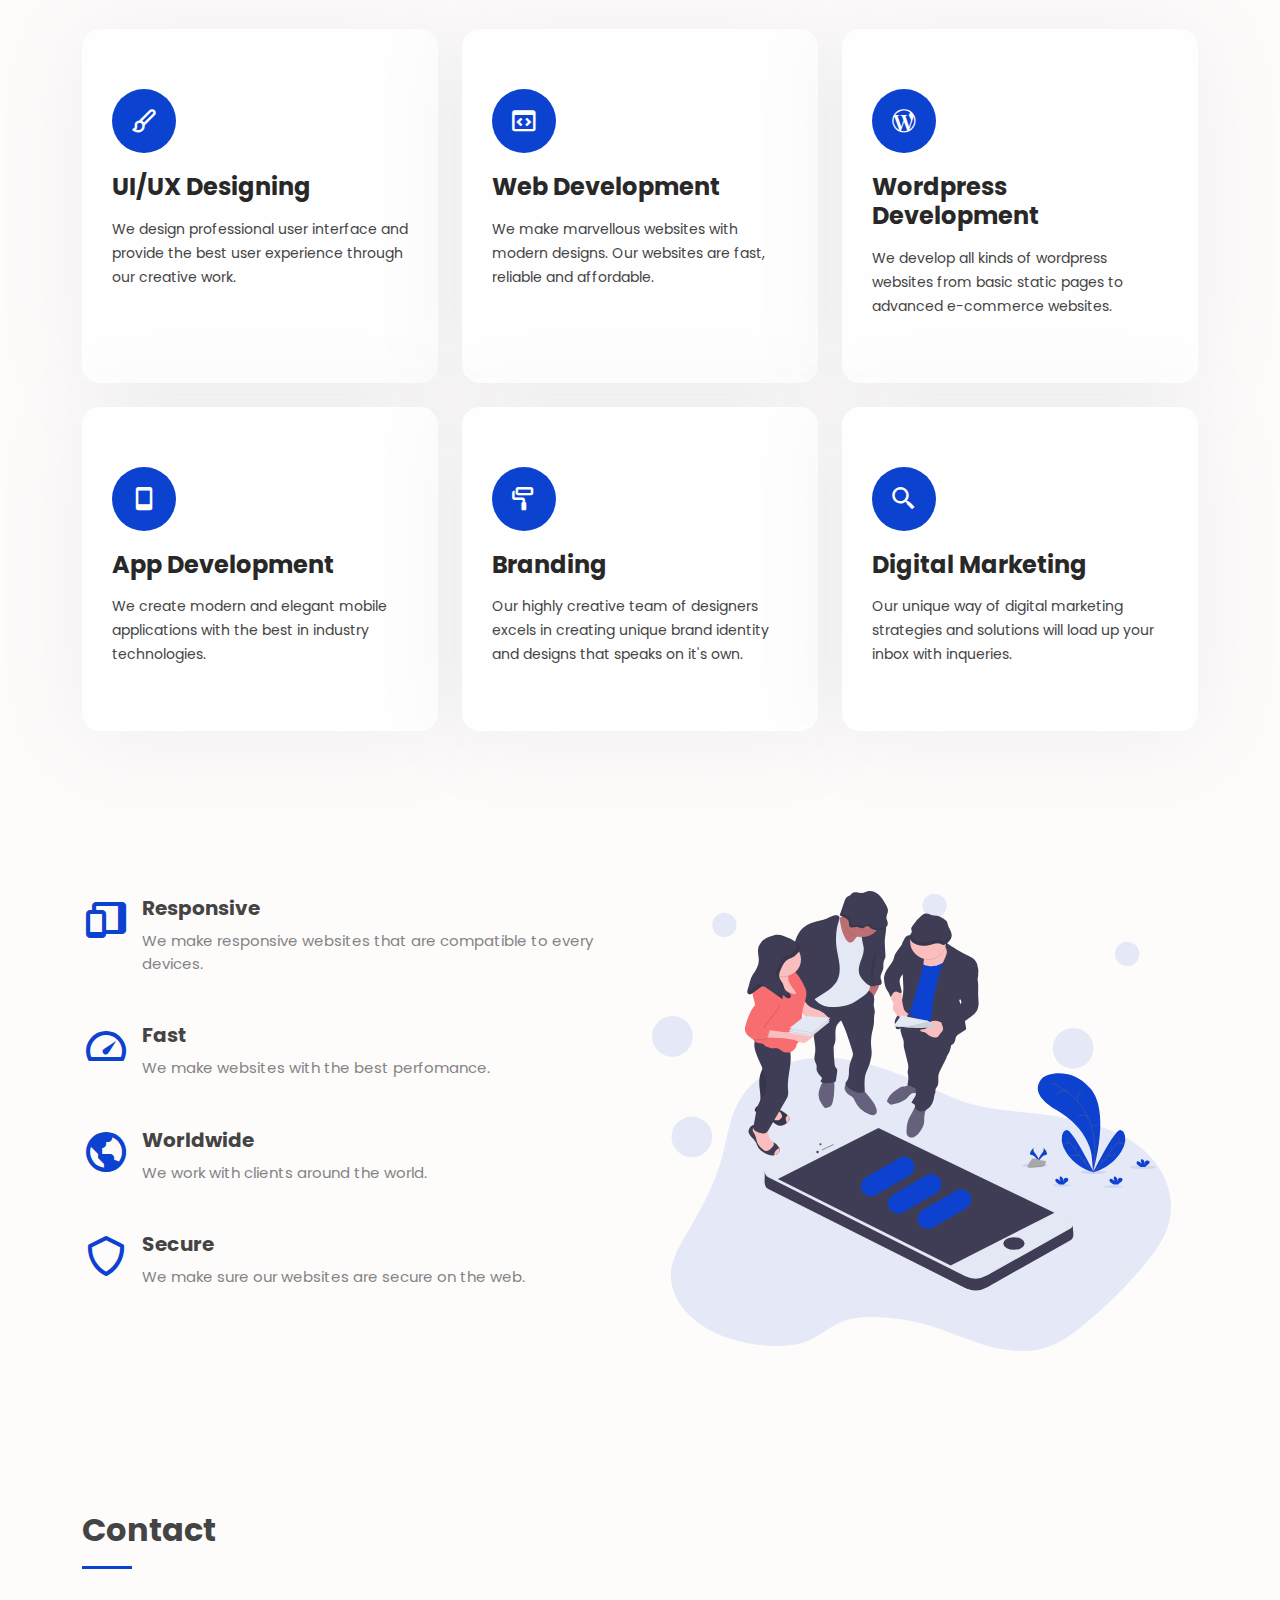
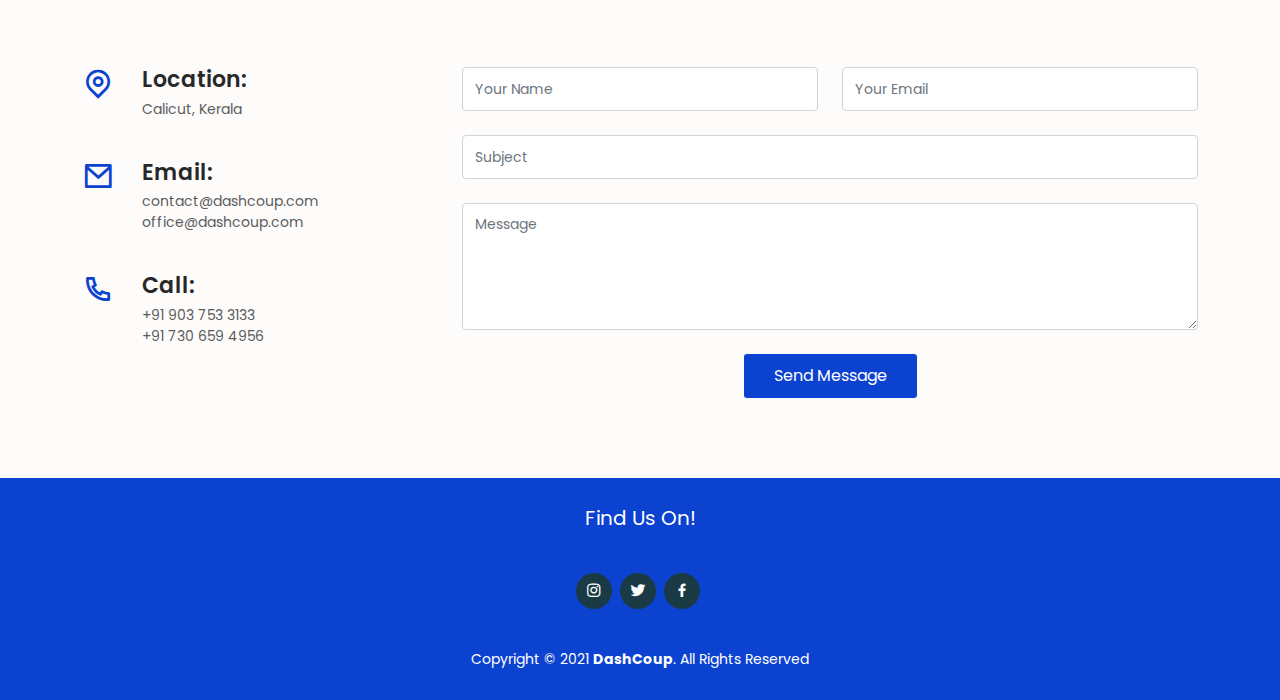
==== commit 784d0bcb: "minor content updation in service part" ====
--- a/index.html
+++ b/index.html
@@ -174,7 +174,7 @@
             <div class="icon-box">
               <div class="icon"><i class='bx bx-paint'></i></div>
               <h4><a href="">UI/UX Designing</a></h4>
-              <p>We design professional user interface and provide the best user experience through our work.</p>
+              <p>We design professional user interface and provide the best user experience through our creative work.</p>
             </div>
           </div>
 
--- a/assets/css/style.css
+++ b/assets/css/style.css
@@ -465,6 +465,10 @@
 
 #hero .talk-btn {
   padding: 0 15px;
+}
+
+#hero .talk-btn:hover {
+ text-decoration: underline;
 }
 
 /* #hero h2 {
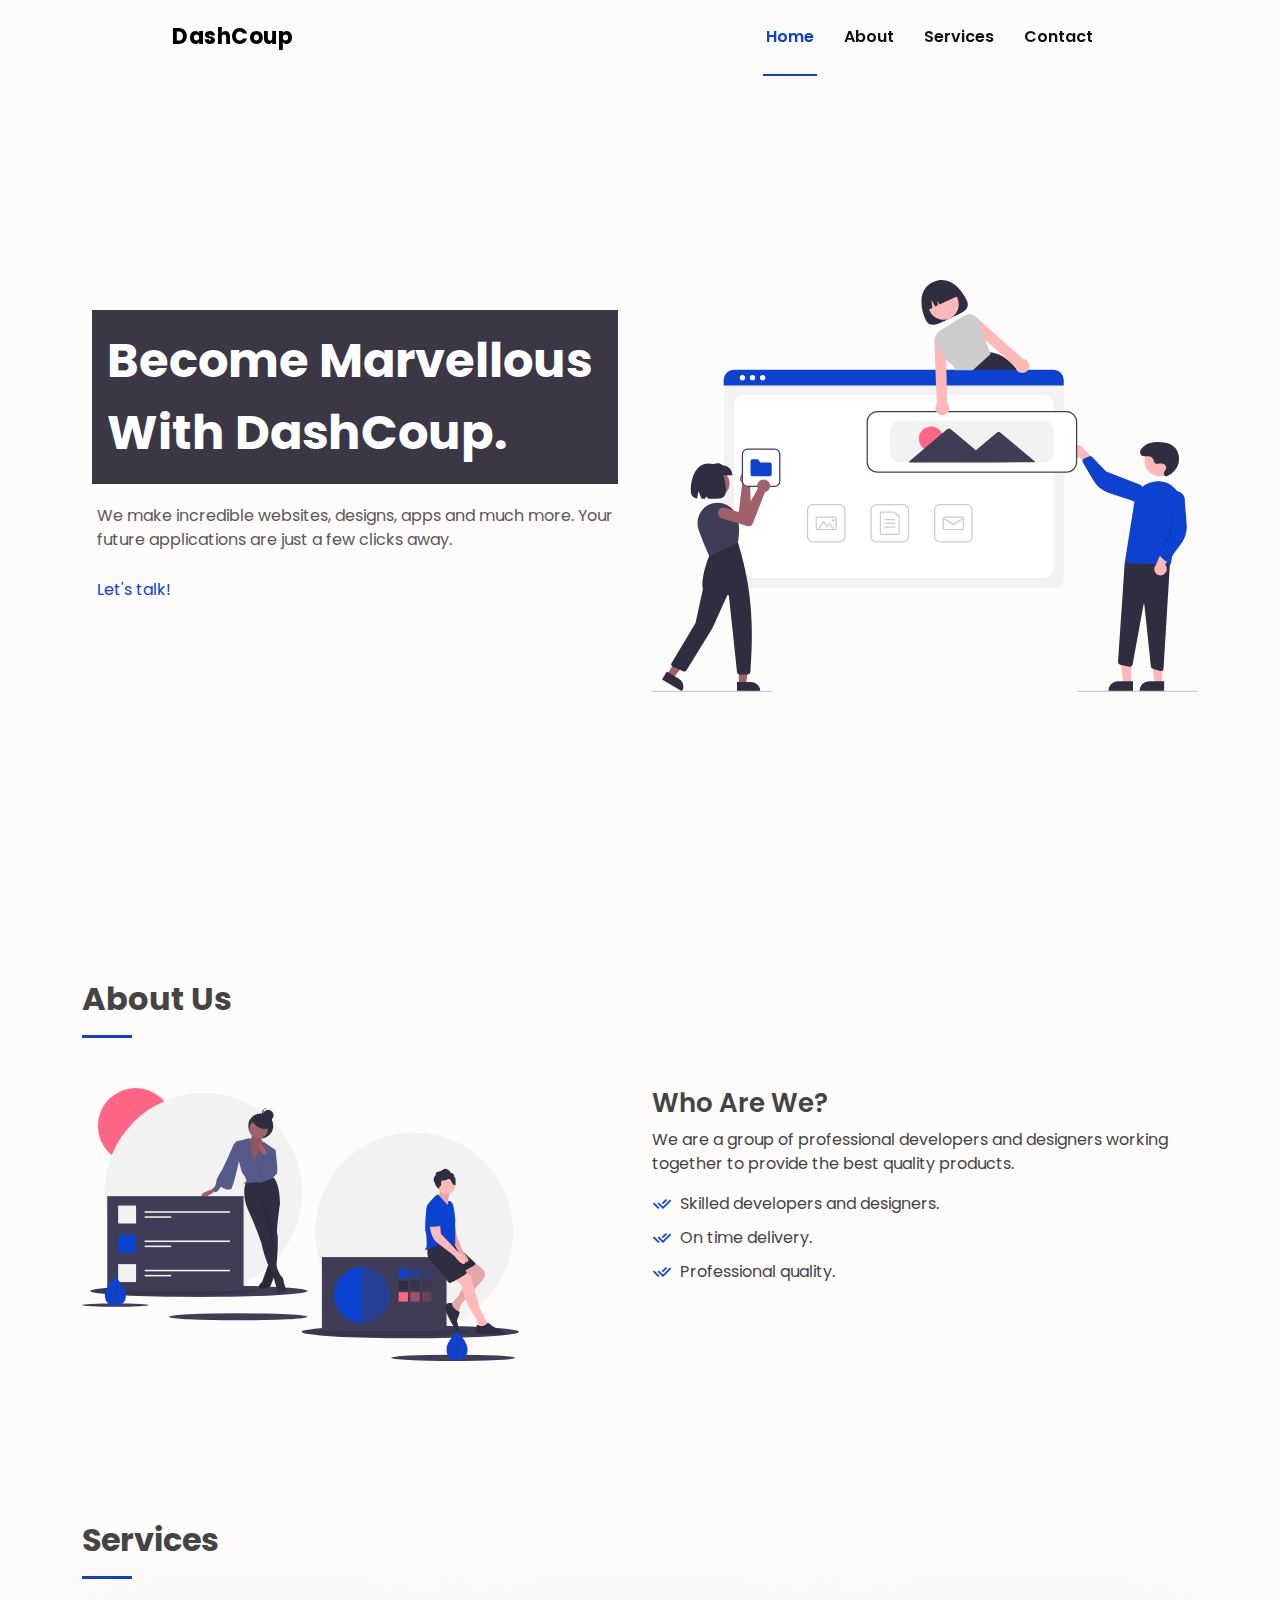
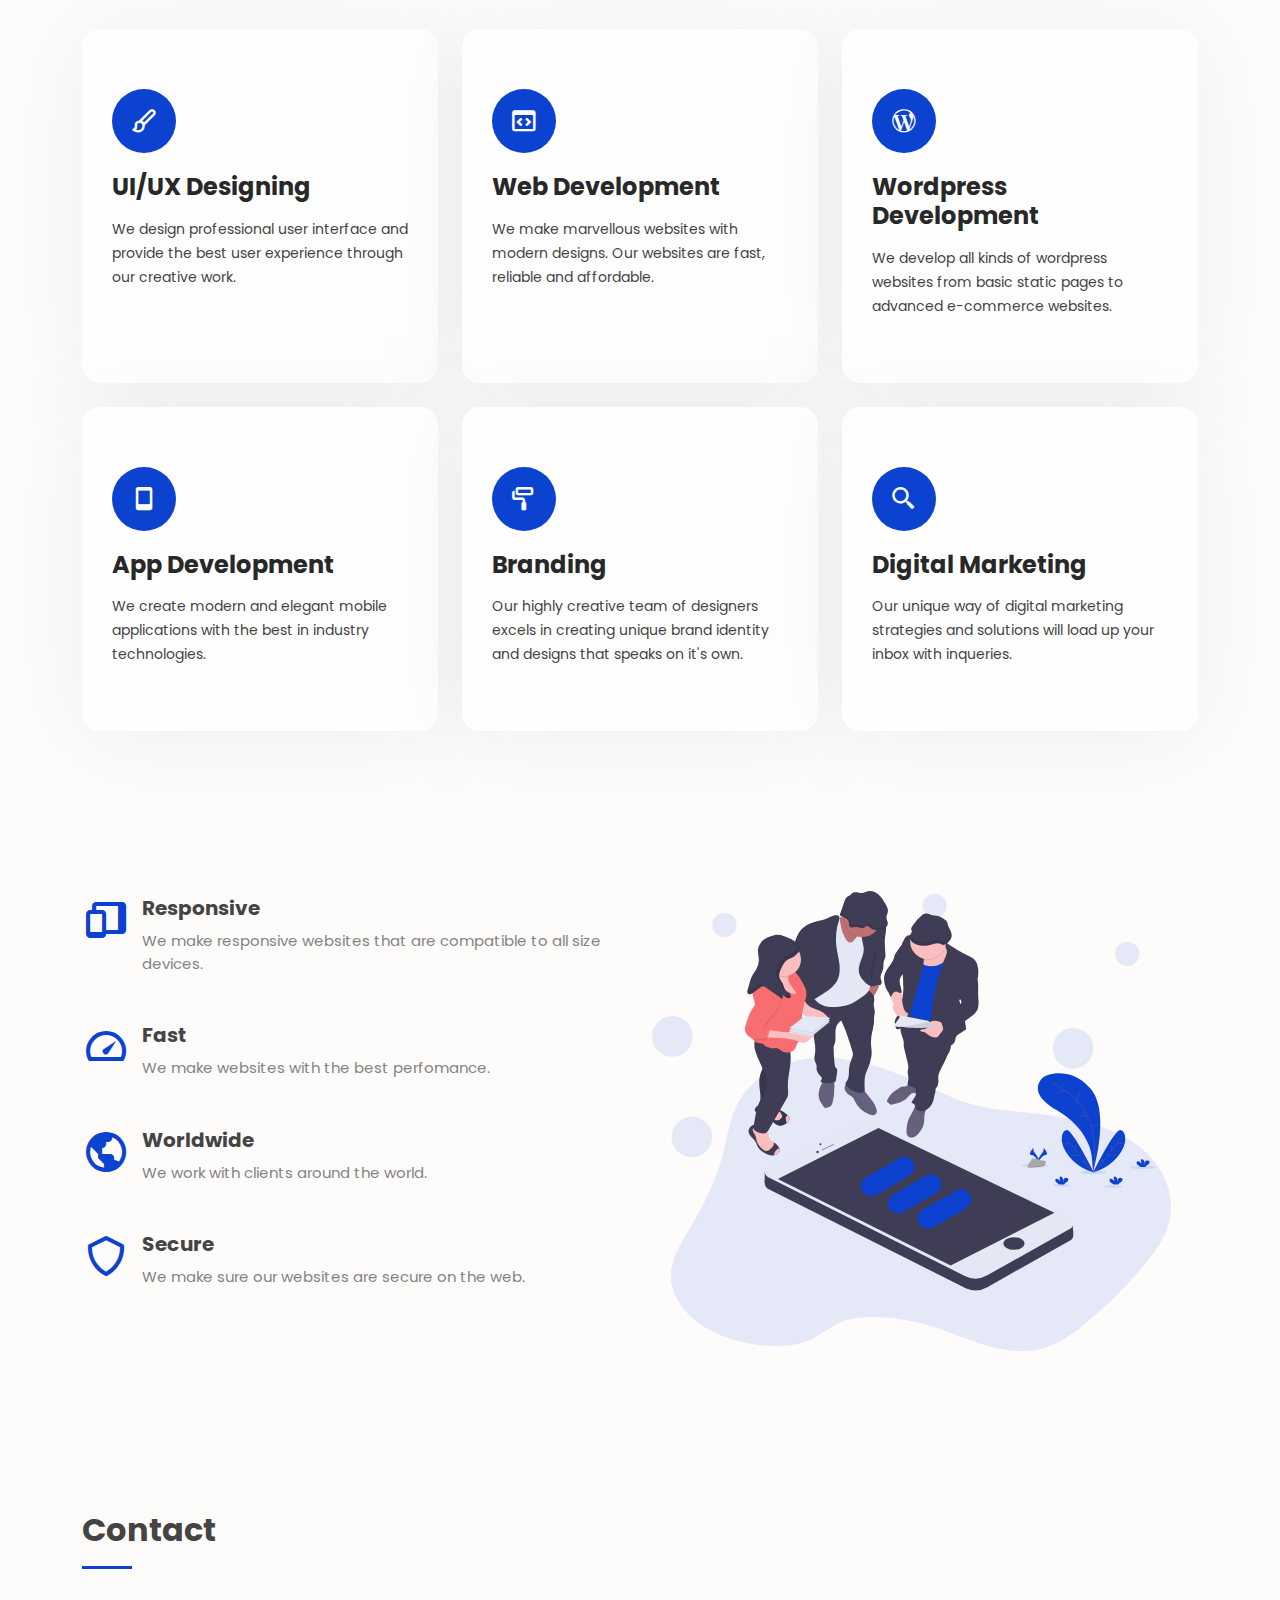
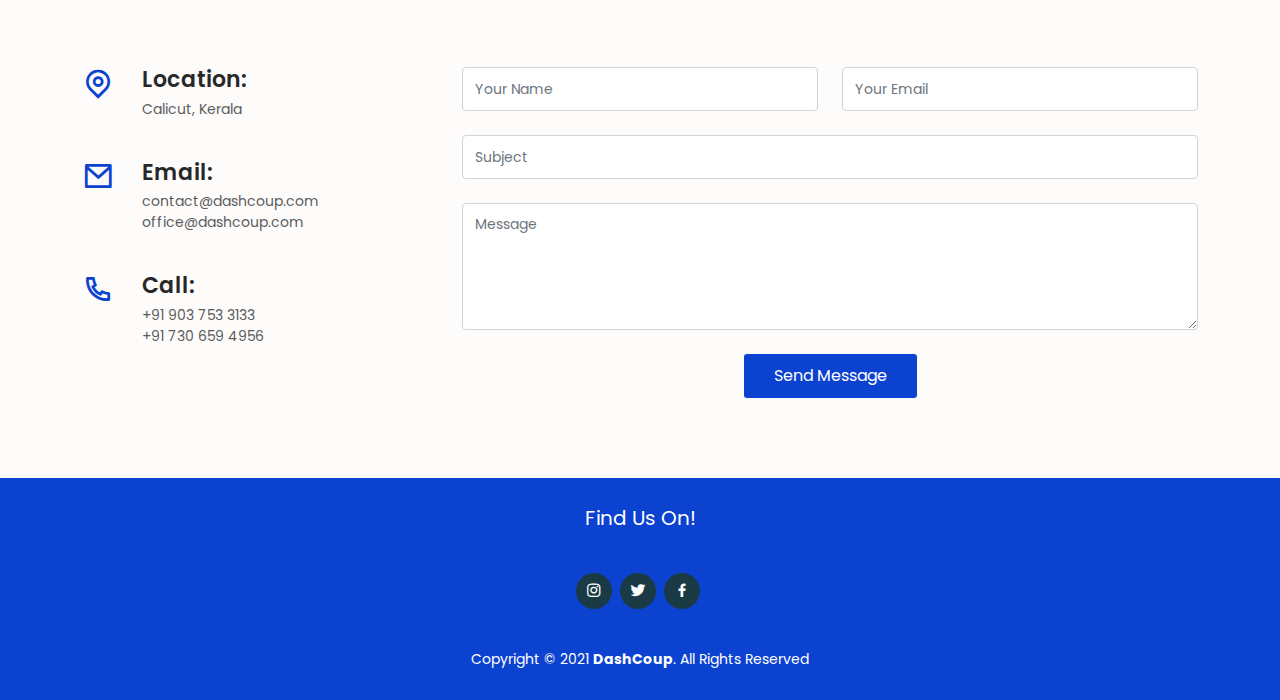
==== commit 8c4dc1cf: "minor content updation in feature" ====
--- a/index.html
+++ b/index.html
@@ -249,7 +249,7 @@
             <div class="icon-box mt-5 mt-lg-0">
               <i class='bx bxs-devices'></i>
               <h4>Responsive</h4>
-              <p>We make responsive websites that are compatible to every devices.</p>
+              <p>We make responsive websites that are compatible to all size devices.</p>
             </div>
             <div class="icon-box mt-5">
               <i class='bx bx-tachometer'></i>
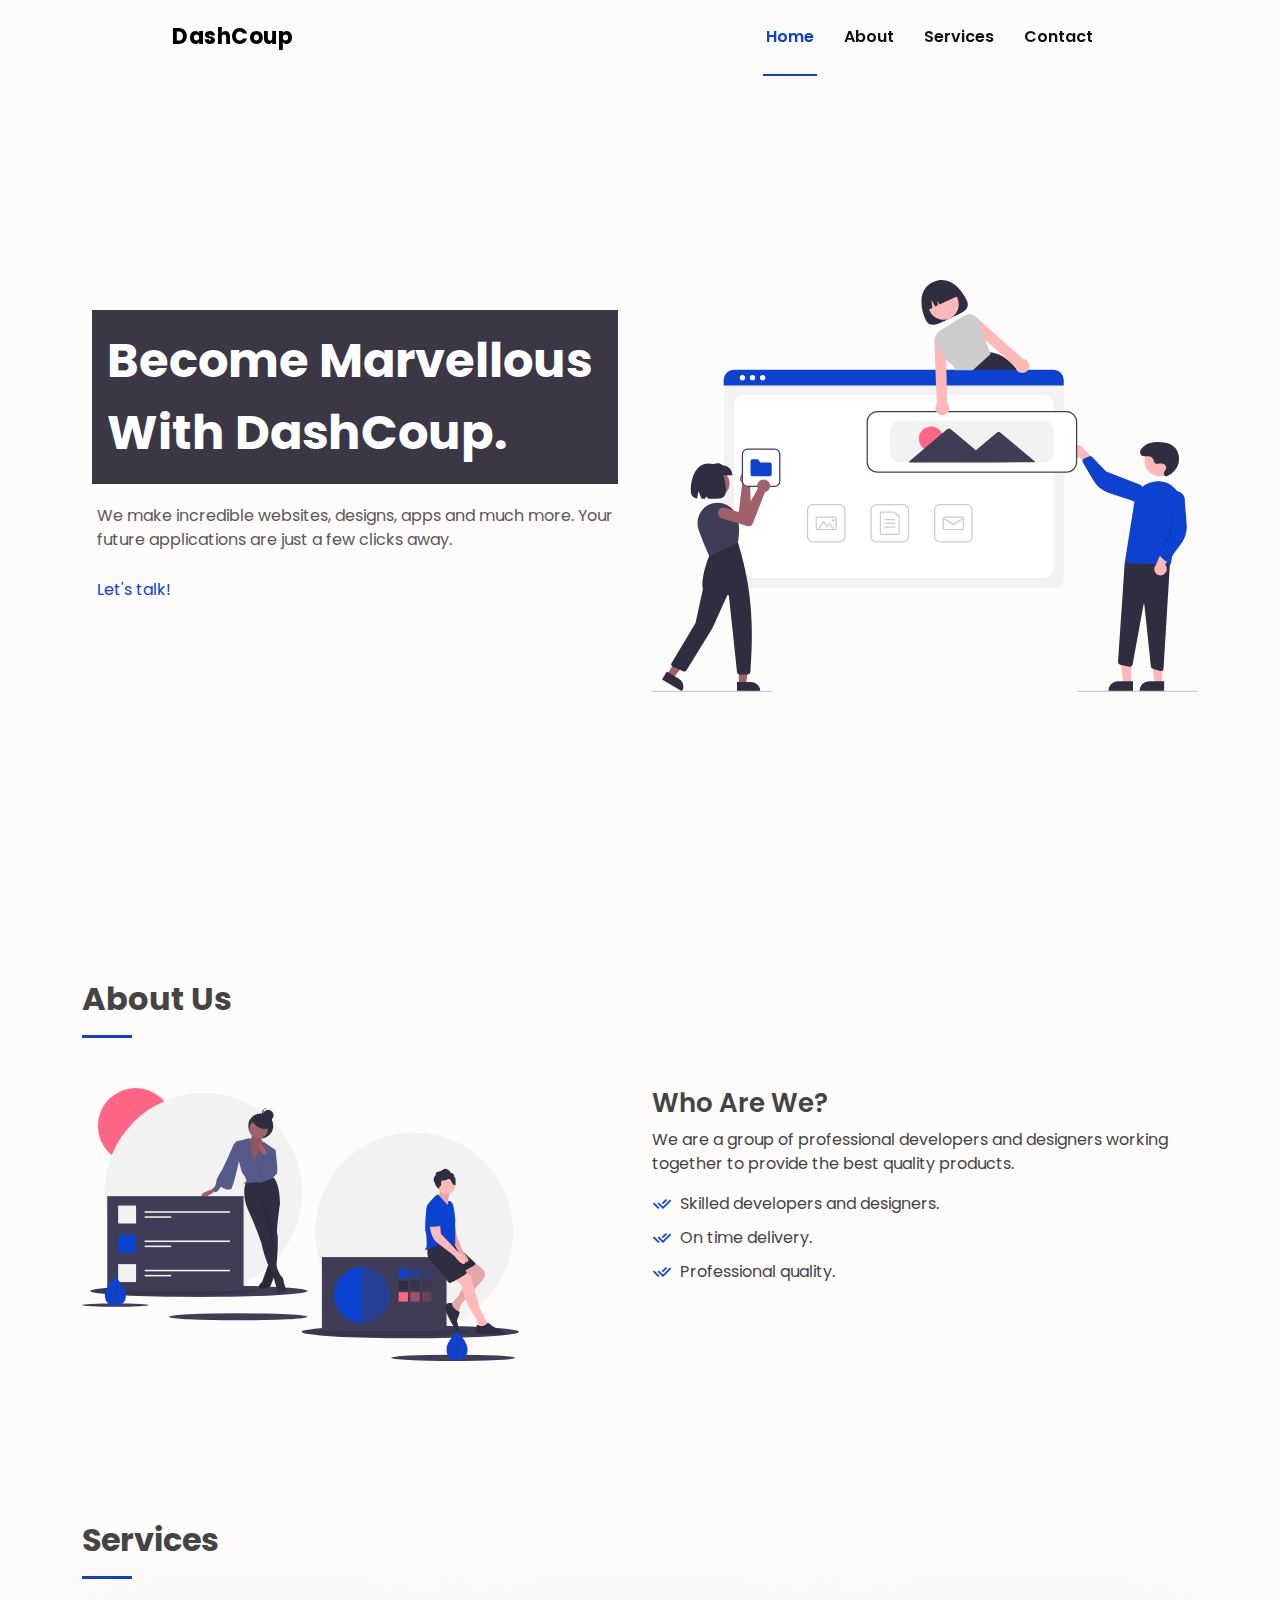
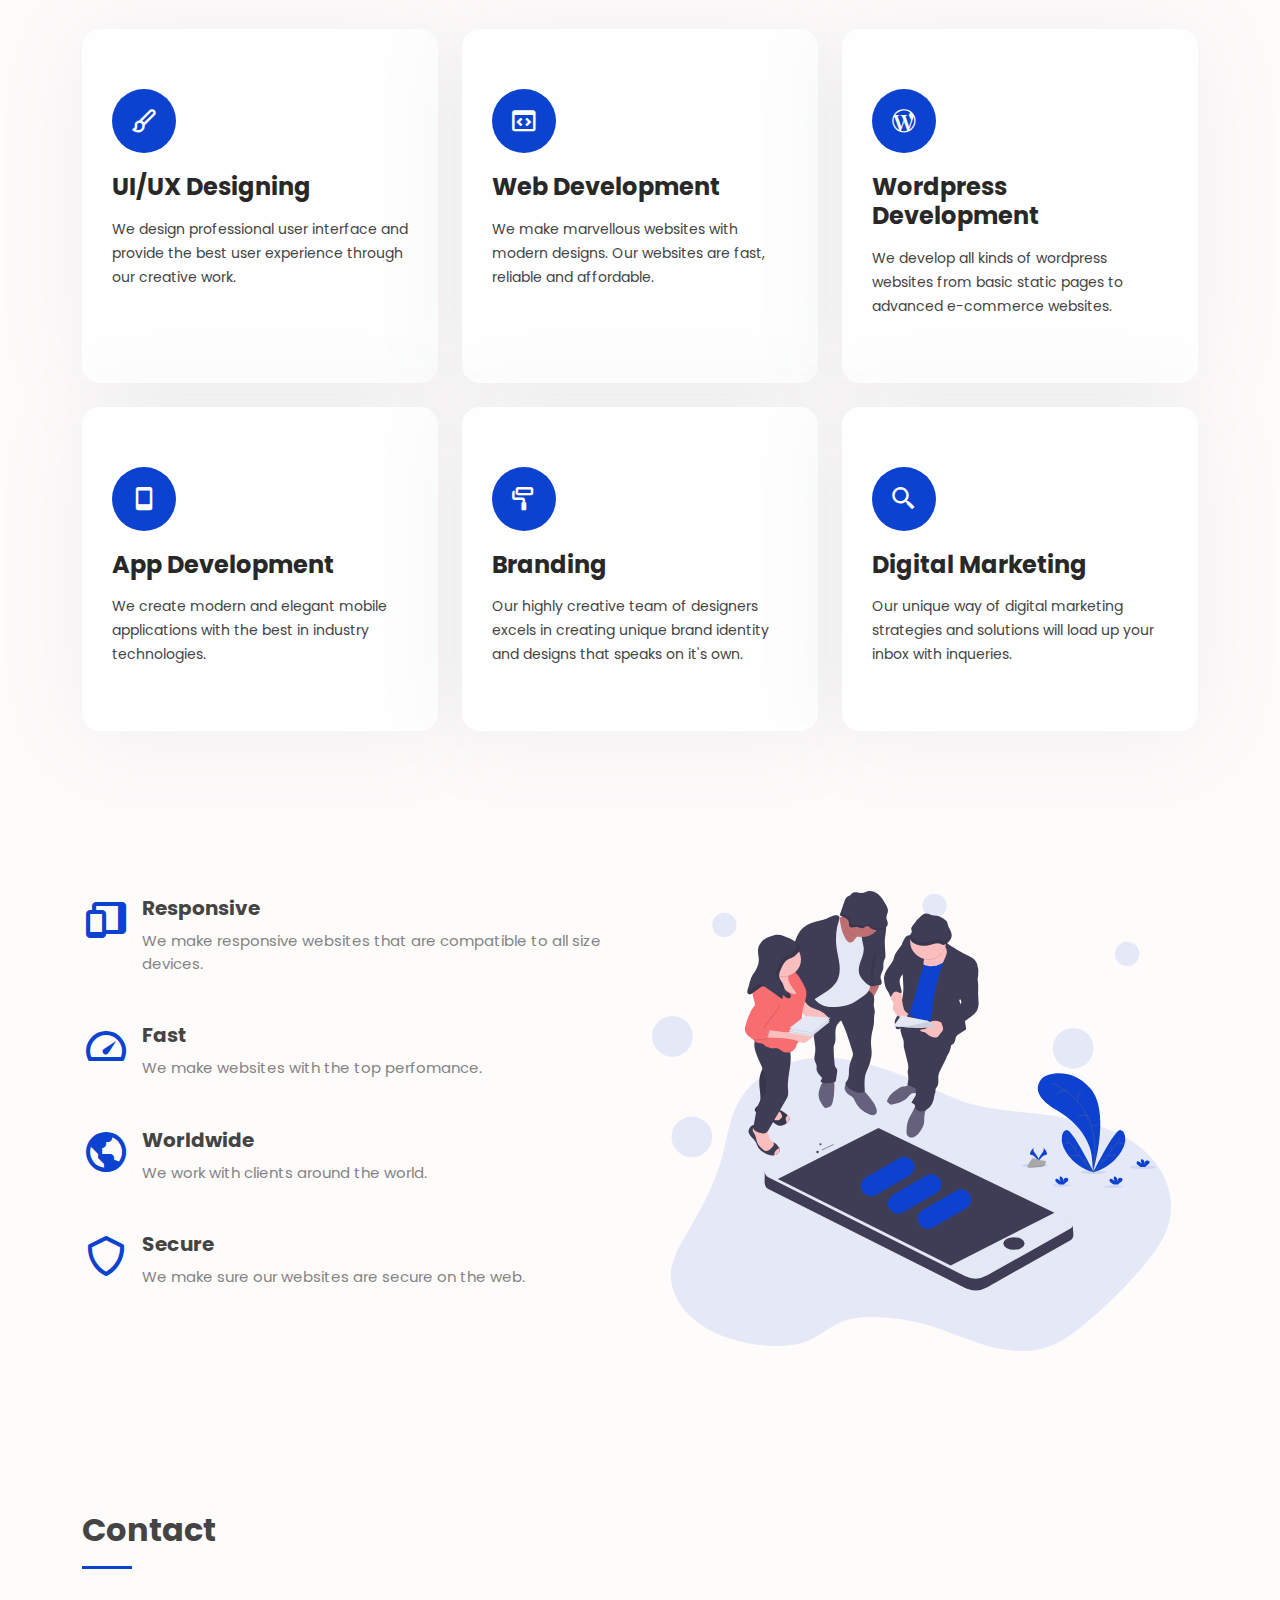
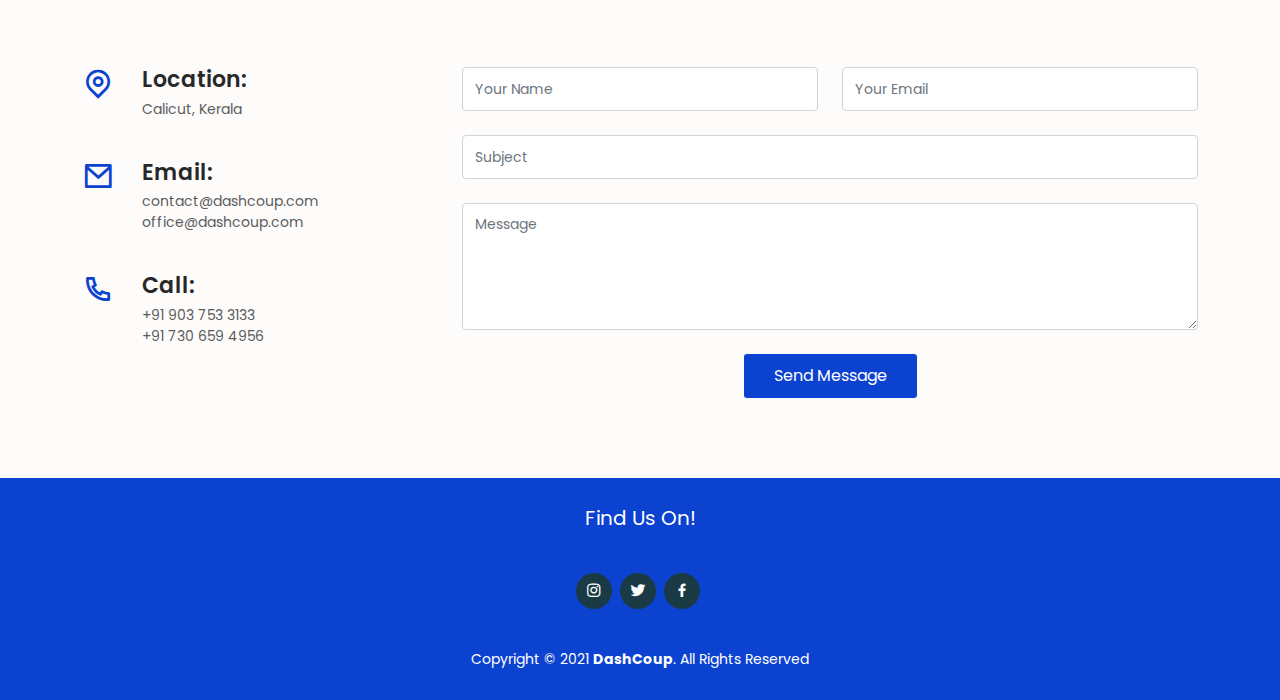
==== commit 7fe244e0: "minor edits  in feature section" ====
--- a/index.html
+++ b/index.html
@@ -254,7 +254,7 @@
             <div class="icon-box mt-5">
               <i class='bx bx-tachometer'></i>
               <h4>Fast</h4>
-              <p>We make websites with the best perfomance.</p>
+              <p>We make websites with the top perfomance.</p>
             </div>
             <div class="icon-box mt-5">
               <i class='bx bx-world'></i>
@@ -682,7 +682,7 @@
               <div class="my-3">
                 <div class="loading">Loading</div>
                 <div class="error-message"></div>
-                <div class="sent-message">Your message has been sent. Thank you!</div>
+                <div class="sent-message">Your Message has been sent. Thank you!</div>
               </div>
               <div class="text-center"><button type="submit">Send Message</button></div>
             </form>
@@ -702,7 +702,7 @@
       <!-- <h3>KnightOne</h3> -->
       <p>Find Us On!</p>
       <div class="social-links">
-        <a href="https://www.instagram.com/dashweb.dev/" class="instagram"><i class="bx bxl-instagram"></i></a>
+        <a href="https://www.instagram.com/dashscholar/" class="instagram"><i class="bx bxl-instagram"></i></a>
         <a href="#" class="twitter"><i class="bx bxl-twitter"></i></a>
         <a href="#" class="facebook"><i class="bx bxl-facebook"></i></a>
       </div>
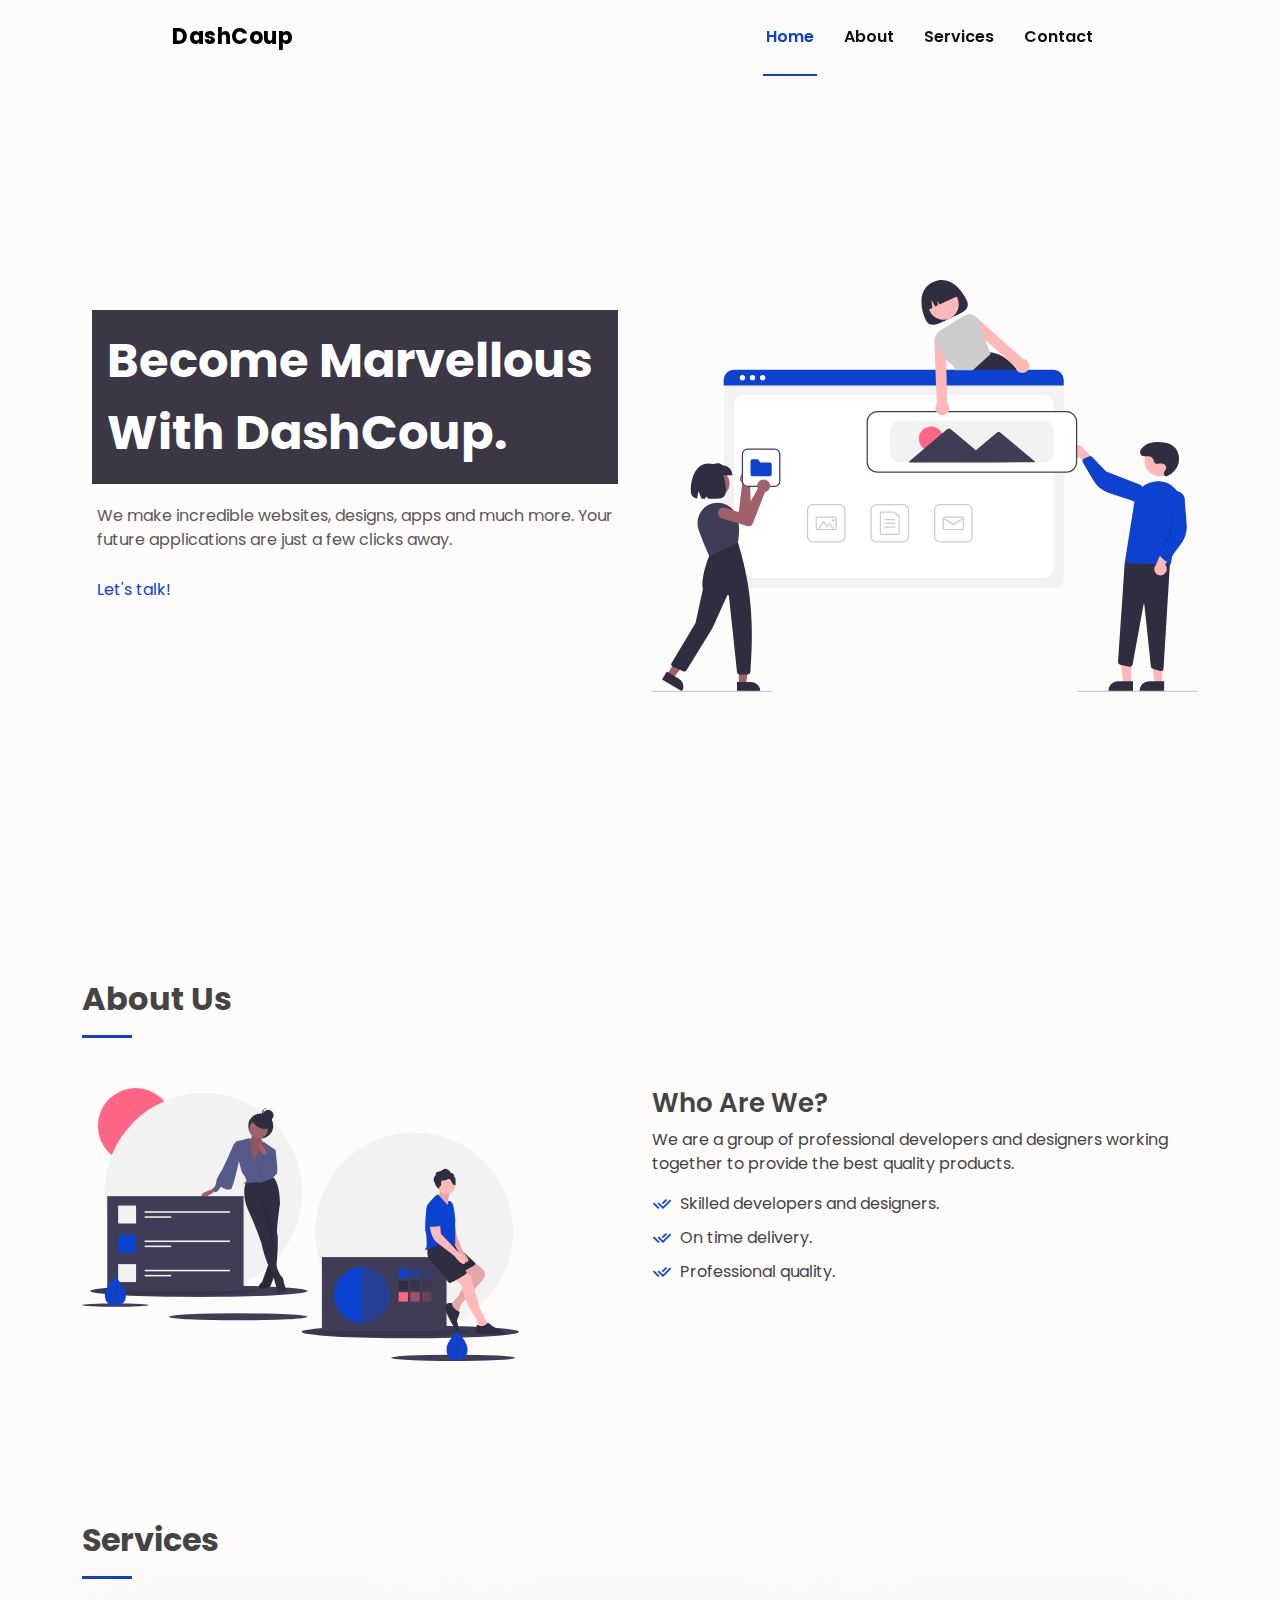
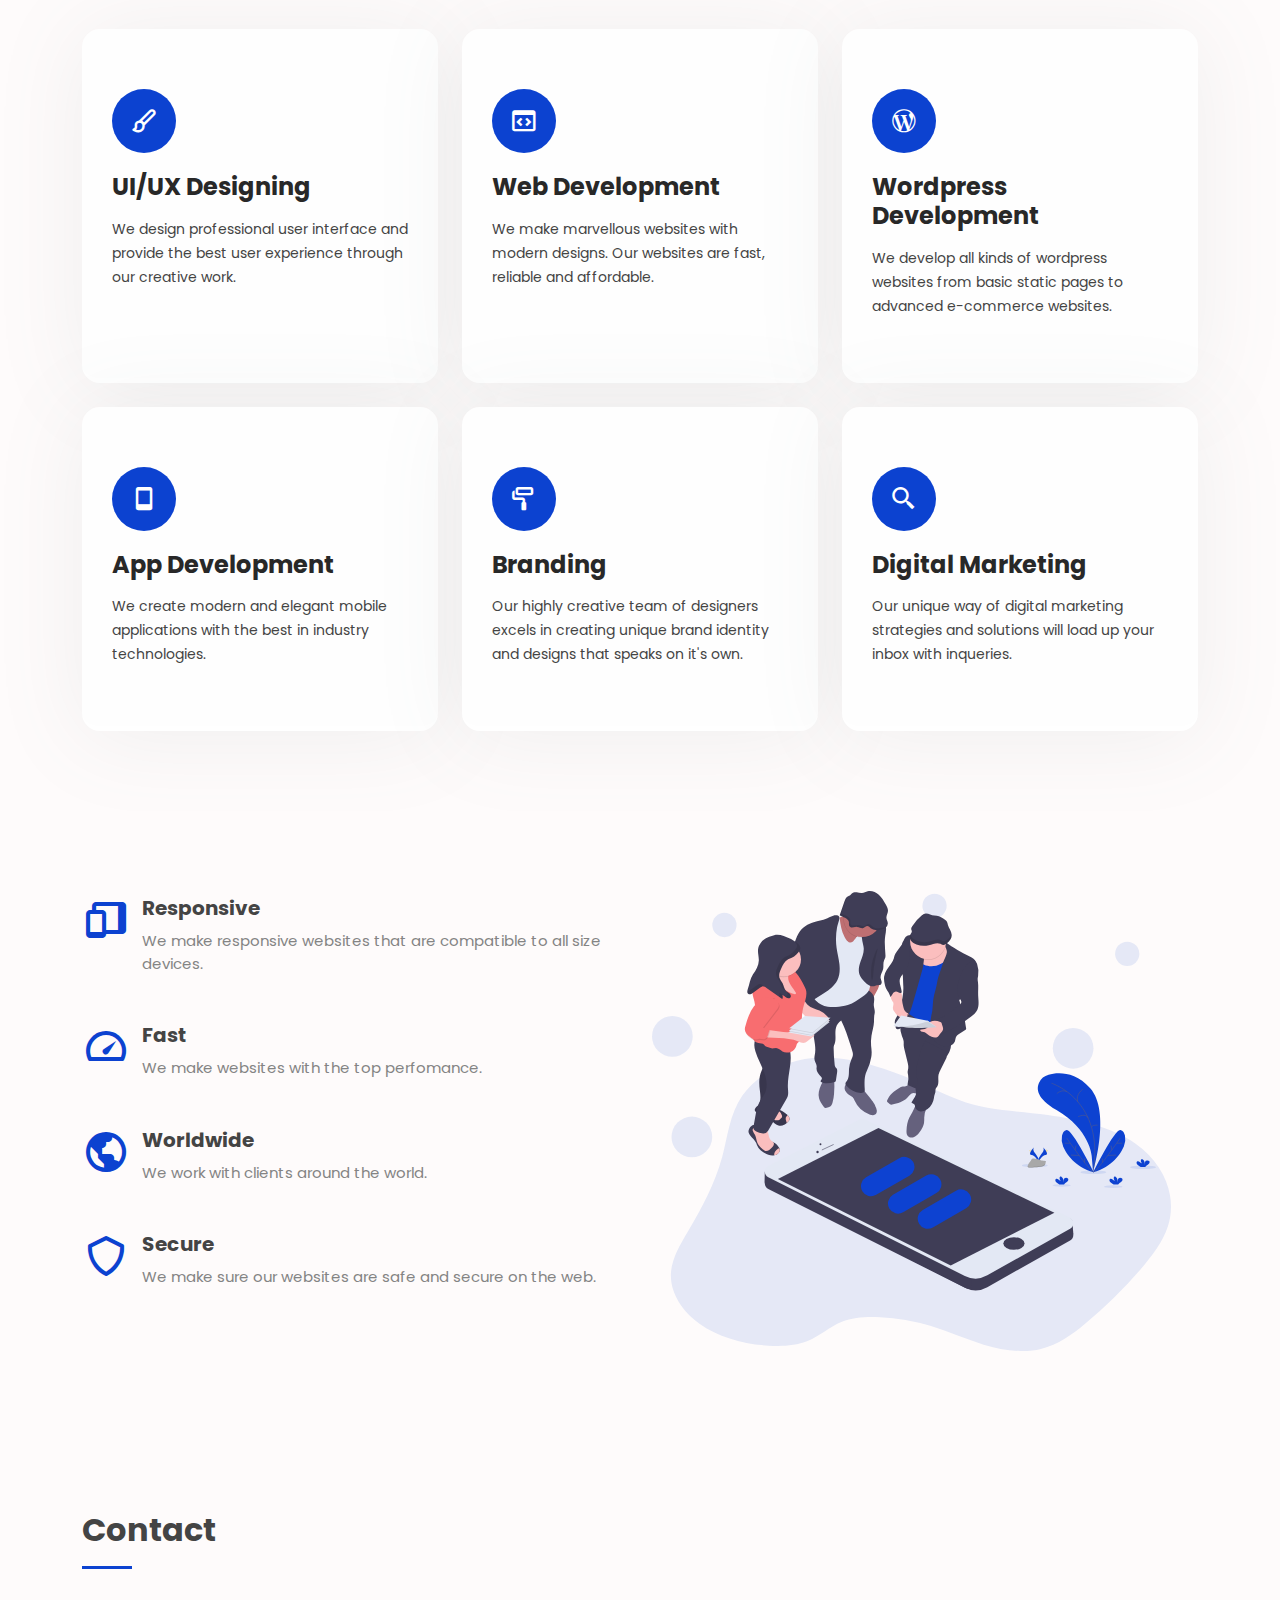
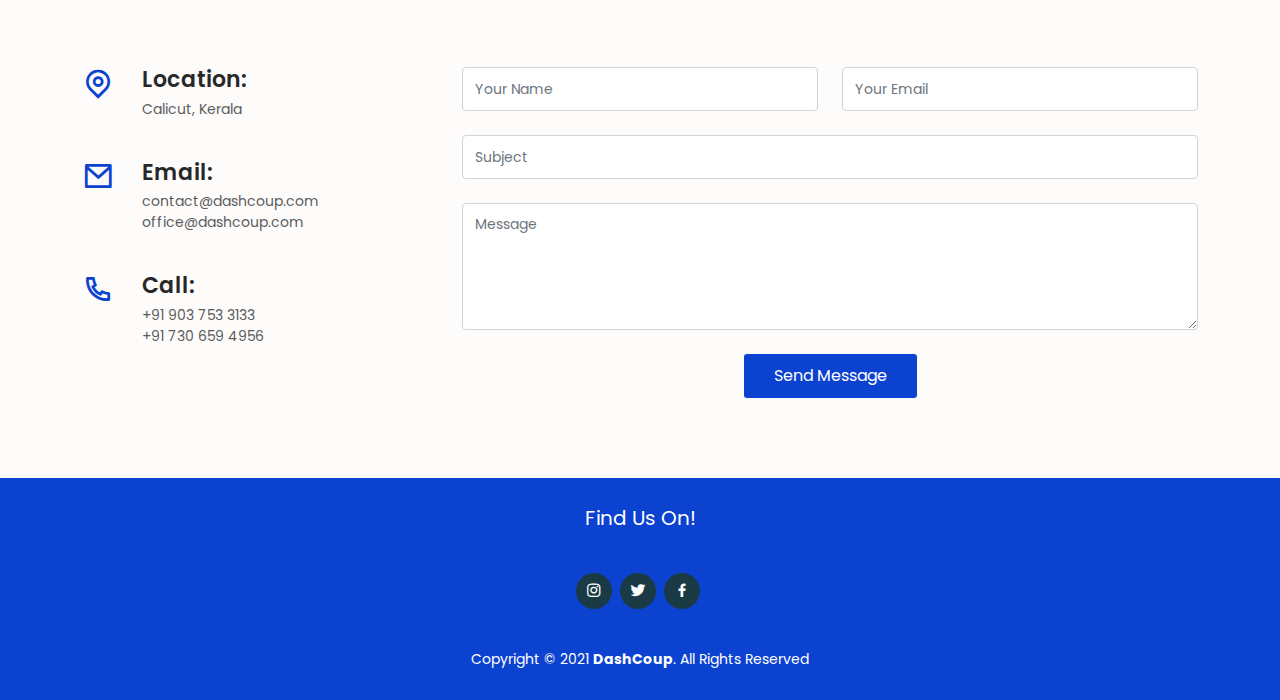
==== commit f5d5cebe: "minor updation in feature sec" ====
--- a/index.html
+++ b/index.html
@@ -264,7 +264,7 @@
             <div class="icon-box mt-5">
               <i class="bx bx-shield"></i>
               <h4>Secure</h4>
-              <p>We make sure our websites are secure on the web.</p>
+              <p>We make sure our websites are safe and secure on the web.</p>
             </div>
           </div>
           <!-- <div class="image col-lg-6 order-1 order-lg-2" style='background-image: url("assets/img/mobile_interface.svg");'></div> -->
